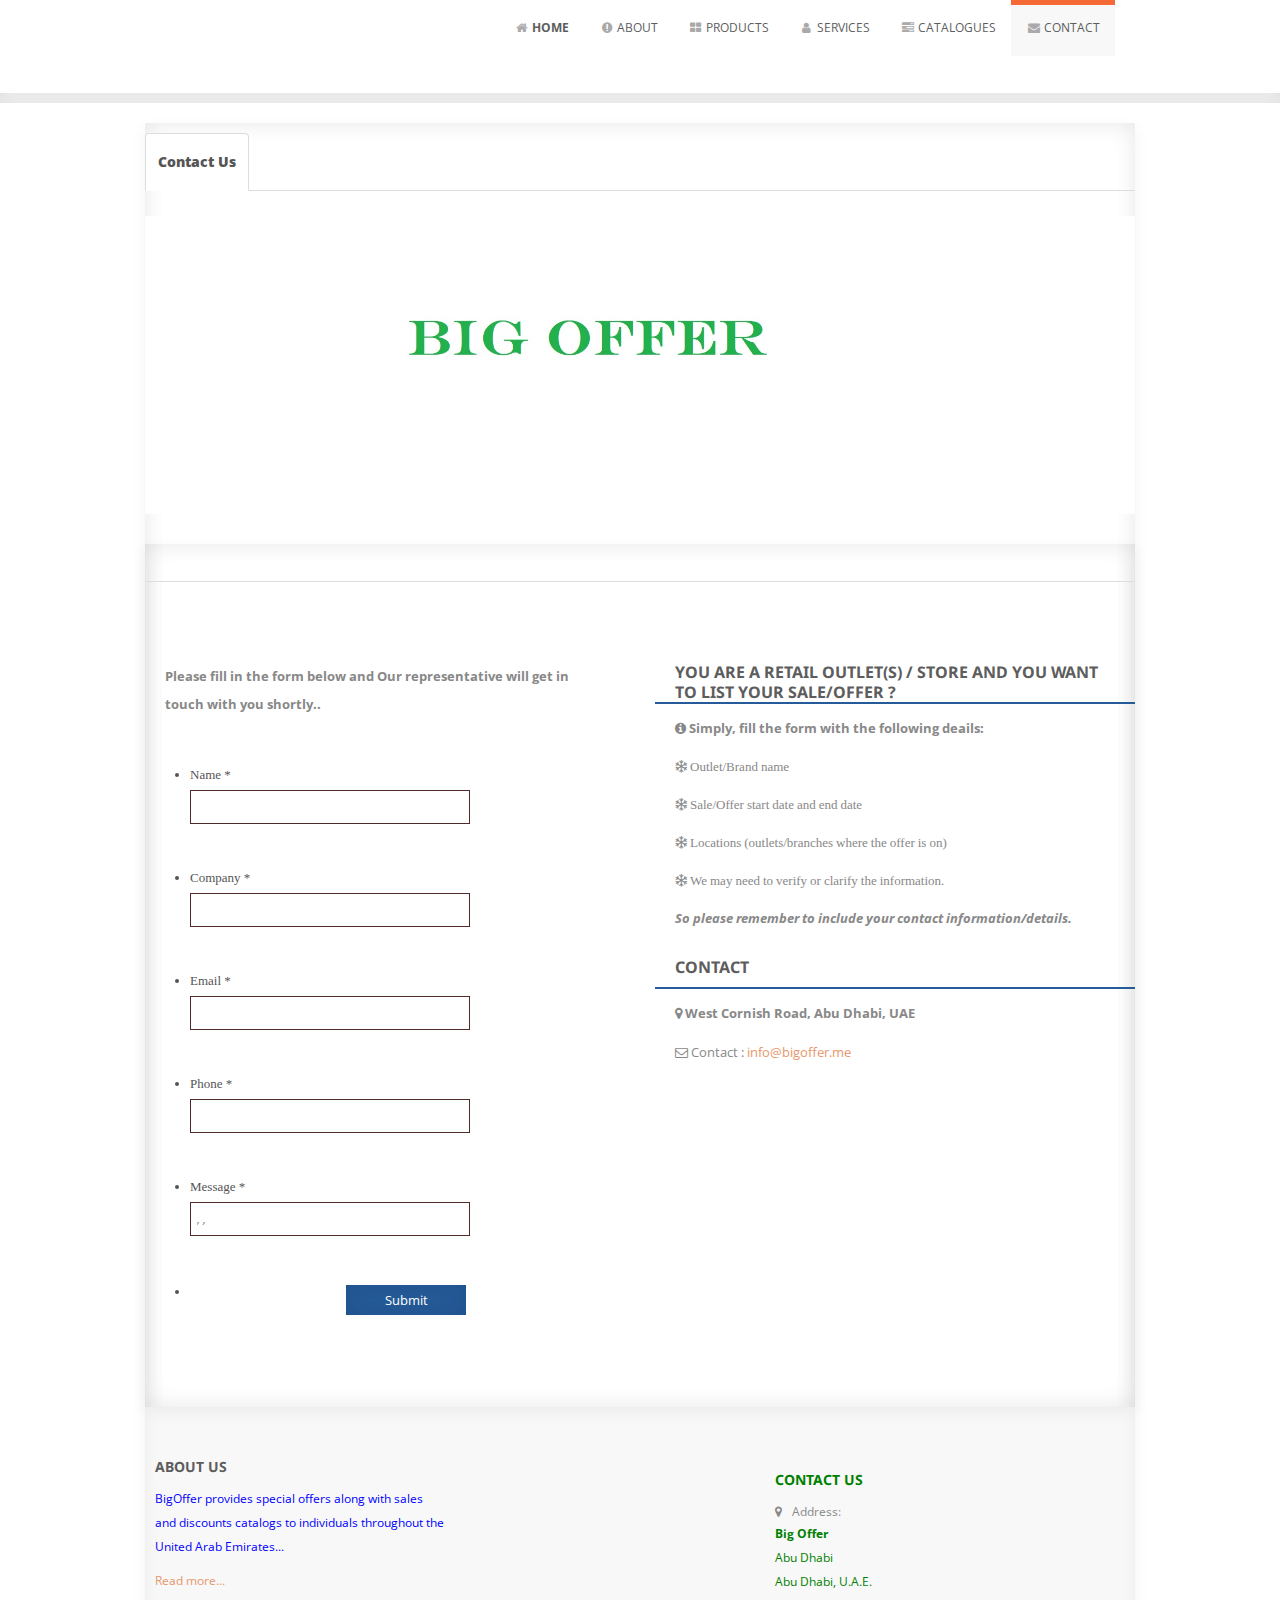
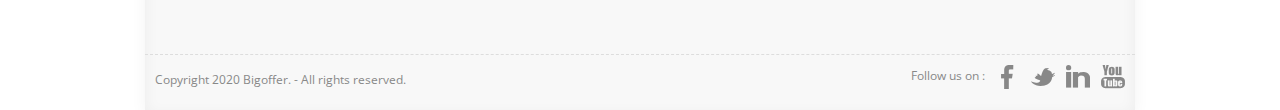
==== contact.html @ c59bb9ec "contact added" ====
<!DOCTYPE html>
<html lang="en">
    
<head>

<!-- Global site tag (gtag.js) - Google Analytics -->
<script async src="https://www.googletagmanager.com/gtag/js?id=UA-49159794-1"></script>
<script>
  window.dataLayer = window.dataLayer || [];
  function gtag(){dataLayer.push(arguments);}
  gtag('js', new Date());

  gtag('config', 'UA-49159794-1');
</script>

    
<meta charset="utf-8">
<meta name="description" content="big offer in the Middle East">
<meta name="keywords" content="big offer in Abu Dhabi, Dubai, UAE, Middle East">
<meta name="google-site-verification" content="big offer" />
<meta name="google-site-verification" content="Big offer" />
        <title>big offer
        </title>
        <meta name="viewport" content="width=device-width, initial-scale=1.0">
        <meta name="description" content="">
        <meta name="author" content="">
		<!-- bigoffer http://localhost:8080/ online.starcrestmena.com-->
		<base  />
        <!-- CSS -->
		        
        <link rel="stylesheet" href="http://fonts.googleapis.com/css?family=Open+Sans:400italic,400">
        <link rel="stylesheet" href="http://fonts.googleapis.com/css?family=Droid+Sans">
        <link rel="stylesheet" href="http://fonts.googleapis.com/css?family=Lobster">
        <link rel="stylesheet" href="./bigoffer/php/assets/bootstrap/css/bootstrap.css">
        <link rel="stylesheet" href="./bigoffer/php/assets/bootstrap/css/media1200.css">
        <link rel="stylesheet" href="./bigoffer/php/assets/bootstrap/css/media1300.css">		
        <link rel="stylesheet" href="./bigoffer/php/assets/css/font-awesome.css">
        <link rel="stylesheet" href="./bigoffer/php/assets/css/style.css">
 
        
		<!-- CSS -->
        <link rel="stylesheet" href="./bigoffer/php/themes/default/default.css" type="text/css" media="screen" />
        <link rel="stylesheet" href="./bigoffer/php/themes/light/light.css" type="text/css" media="screen" />
        <link rel="stylesheet" href="./bigoffer/php/themes/dark/dark.css" type="text/css" media="screen" />
        <link rel="stylesheet" href="./bigoffer/php/themes/bar/bar.css" type="text/css" media="screen" />
        <link rel="stylesheet" href="./bigoffer/php/themes/slider.css" type="text/css" media="screen" />
        <link rel="stylesheet" href="./bigoffer/php/themes/style.html" type="text/css" media="screen" />
        <!-- HTML5 shim, for IE6-8 support of HTML5 elements -->
        <!--[if lt IE 9]>
            <script src="http://html5shim.googlecode.com/svn/trunk/html5.js"></script>
        <![endif]-->
        <!-- Favicon and touch icons -->
        <link rel="shortcut icon" href="./bigoffer/php/assets/img/logo.PNG">
		<link rel="stylesheet" href="https://stackpath.bootstrapcdn.com/font-awesome/4.7.0/css/font-awesome.min.css" rel="stylesheet">
    </head>
	
    <body>


        
        <!-- Header -->
        <div class="container">
            <div class="header row">
                <div class="span12">
                    <div class="navbar">
                        <div class="navbar-inner">
                            <a class="btn btn-navbar" data-toggle="collapse" data-target=".nav-collapse">
                                <span class="icon-bar"></span>
                                <span class="icon-bar"></span>
                                <span class="icon-bar"></span>
                            </a>
                            <h1>
                                <a class="brand" href="index.html">Bigoffer</a>
                            </h1>
                            <div class="nav-collapse collapse">
							<!-- Button to trigger modal -->



							<!-- Modal -->
							<div id="myModal" class="modal hide fade" tabindex="-1" role="dialog" aria-labelledby="myModalLabel" aria-hidden="true">
							  <div class="modal-header">
								<button type="button" class="close" data-dismiss="modal" aria-hidden="true"><i class="btn">×</i></button>
								<h3 id="myModalLabel">
								
						                          
                                                        
							  </div>
							  <div class="">
								 <!-- -->

   
  
                                                                 <!-- -->
							  </div>
							 
							</div>							
								<ul class="nav pull-right menu">
                                    <li 
																				>
                                        <a href="index.html" target="_self" title="Home"><i class="icon-home"></i><b> Home</b></a>
										
                                    </li>
                                    <li
																														
										>
                                        <a href="http://bigoffer/About/" target="_self" title="About"><i class="icon-exclamation-sign"></i> About</a>
                                    </li>
                                    <li
																			
                                																																																																																																						>
                                        <a href="http://bigoffer/Products/"><i class="icon-th-large"></i> Products</a>
                                    </li>
                                    <li
																																																												
										>
                                        <a href="http://bigoffer/Services/"><i class="icon-user"></i> Services</a>
                                    </li>
                                    <li
																				
										>
                                        <a href="http://bigoffer/Catalogues/"><i class="icon-tasks"></i> Catalogues</a>
                                    </li>
                                    <li 
                                    class="current-page"										>
																														
										
                                        <a href="contact.html"><i class="icon-envelope-alt"></i> Contact</a>
                                    </li>
                                </ul>
								
								

                            </div>
                        </div>
                    </div>
                </div>
            </div>
        </div>
<div id="test"></div>

		
		<!-- Header End--> <color>
            <div class="page-title1">
                <div class="container">
                    <h4> </h4>
                </div>
            </div>
            
            <div class="services-half-width rollover container">
              <div class="row">
                        <div class="services-half-width-text span12">
            
            <ul class="nav nav-tabs nav-justified container">
            <li class="active">
            <a href="index.html"><h5><b>Contact Us</b></h5></a></li>
            <li >
            
            </ul>
            <!-- Dynamic content-->
                  <h4></h4>
                  <center><img src="./bigoffer/php/images/bo-slider/bo-slider2.jpg" data-thumb="" alt="" title=""/></center>
                    </div>
              </div>
            
            
            <div class="services-half-width rollover container">
            <div class="row">
                    <div class="services-half-width-text span12">
            
            <ul class="nav nav-tabs nav-justified container">
            <li class="active">
            </li>
            <li >
            <a href="#"><h5><b></b></h5></a></li>
            </ul>
            <!-- Dynamic content-->
              <h4></h4>
             </div>
            </div>
            <div class="contact-us">
            <div class="row">
              <div class="contact-form span7 ropes6">
                <p><b>Please fill in the form below and Our representative will get in touch with you shortly..</b></p>
                
            <div id="contact_form">
            <script src="./../max.jotfor.ms/static/prototype.forms.js" type="text/javascript"></script>
            <script src="./../max.jotfor.ms/static/jotform.forms45d1.js?3.2.3862" type="text/javascript"></script>
            <script type="text/javascript">
            JotForm.init(function(){
            $('input_3').hint('Name');
            $('input_4').hint('Company Name');
            $('input_5').hint('email@example.com');
            });
            </script>
            <link href="./../max.jotfor.ms/static/formCss45d1.css?3.2.3862" rel="stylesheet" type="text/css" />
            <link type="text/css" rel="stylesheet" href="./../max.jotfor.ms/css/styles/nova45d1.css?3.2.3862" />
            <link type="text/css" media="print" rel="stylesheet" href="./../max.jotfor.ms/css/printForm45d1.css?3.2.3862" />
            <style type="text/css">
            .form-label-left{
            width:150px !important;
            }
            .form-line{
            padding-top:12px;
            padding-bottom:12px;
            }
            .form-label-right{
            width:150px !important;
            }
            .form-all{
            width:690px;
            color:#555 !important;
            font-family:'Lucida Grande';
            font-size:14px;
            }
            .form-radio-item label, .form-checkbox-item label, .form-grading-label, .form-header{
            color: #555;
            }
            
            </style>
            
            <link type="text/css" rel="stylesheet" href="./../www.jotform.me/css/styles/buttons/form-submit-button-light_rounded45d1.css?3.2.3862"/>
            <div id=Price></div>
            
            
            
            
            <form id="submit-form" action="">
            <input type="hidden" name="formID" value="10092020" />
            <div class="form-all">
            <ul class="form-section">
            <li class="form-line" data-type="control_textbox" id="id_3">
            <label class="form-label form-label-left form-label-auto" id="label_3" for="input_3">
              Name
              <span class="form-required">
                *
              </span>
            </label>
            <div id="cid_3" class="form-input">
              <input type="text" class=" form-textbox validate[required]" data-type="input-textbox" id="input_3" name="q3_name" size="20" value="" />
            </div>
            </li>
            <li class="form-line" data-type="control_textbox" id="id_4">
            <label class="form-label form-label-left form-label-auto" id="label_4" for="input_4">
              Company
              <span class="form-required">
                *
              </span>
            </label>
            <div id="cid_4" class="form-input">
              <input type="text" class=" form-textbox validate[required]" data-type="input-textbox" id="input_4" name="q4_company4" size="20" value="" />
            </div>
            </li>
            <li class="form-line" data-type="control_textbox" id="id_5">
            <label class="form-label form-label-left form-label-auto" id="label_5" for="input_5">
              Email
              <span class="form-required">
                *
              </span>
            </label>
            <div id="cid_5" class="form-input">
              <input type="text" class=" form-textbox validate[required]" data-type="input-textbox" id="input_5" name="q5_email" size="20" value="" />
            </div>
            </li>
            <li class="form-line" data-type="control_textbox" id="id_8">
            <label class="form-label form-label-left form-label-auto" id="label_8" for="input_8">
              Phone
              <span class="form-required">
                *
              </span>
            </label>
            <div id="cid_8" class="form-input">
              <input type="text" class=" form-textbox validate[required]" data-type="input-textbox" id="input_8" name="q8_phone" size="20" value="" />
            </div>
            </li>
            <li class="form-line" data-type="control_textbox" id="id_6">
            <label class="form-label form-label-left form-label-auto" id="label_6" for="input_6">
              Message
              <span class="form-required">
                *
              </span>
            </label>
            <div id="cid_6" class="form-input">
              <input type="text" class=" form-textbox validate[required]" data-type="input-textbox" id="input_6" name="q6_priceInquiry" size="20" value=", , " />
            </div>
            </li>
            <li class="form-line" data-type="control_button" id="id_2">
            <div id="cid_2" class="form-input-wide">
              <div style="margin-left:156px" class="form-buttons-wrapper">
                <button id="input_2" type="submit" class="form-submit-button form-submit-button-light_rounded">
                  Submit
                </button>
              </div>
            </div>
            </li>
            <li style="display:none">
            Should be Empty:
            <input type="text" name="" value="" />
            </li>
            </ul>
            </div>
            
            <script>
              $("#submit-form").submit((e)=>{
              e.preventDefault()
              $.ajax({
              url:"====",
              data:$("#submit-form").serialize(),
              method:"post",
              success:function (response){
              alert("Form submitted successfully")
              window.location.reload()
              //window.location.href="https://google.com"
              },
              error:function (err){
              alert("Something Error")
              
              }
              })
              })
              </script>
            
            </form></div>
            
              </div>
              <div class="contact-address span5 ropes6">
                <h4 class="border">You are a retail Outlet(s) / Store and you want to list your sale/offer ?</h4>
                <h5><p><i class="fa fa-info-circle"></i> Simply, fill the form with the following deails:</p></h5>
                <h5> <p><i class="fa fa-snowflake-o" aria-hidden="true"> Outlet/Brand name</i></p></h5>
                <h5> <p><i class="fa fa-snowflake-o" aria-hidden="true"> Sale/Offer start date and end date</i></p></h5>
                <h5> <p><i class="fa fa-snowflake-o" aria-hidden="true"> Locations (outlets/branches where the offer is on)</i></p></h5>
                <h5> <p><i class="fa fa-snowflake-o" aria-hidden="true"> We may need to verify or clarify the information.</i></p></h5>
                <h5> <p><i> So please remember to include your contact information/details.</i></p></h5>
                  <h4 class="border">Contact</b></i></p></h4>
                  <h5><p><i class="icon-map-marker"></i> West Cornish Road, Abu Dhabi, UAE</p></h5>
                  <p><i class="icon-envelope"></i> Contact : <a href="MAILTO:info@bigoffer.me" target="_blank">info@bigoffer.me</a>  </p>
                
            
                  
                
                
              </div>
            </div>				
            </div>
            
            </div>
                      
            
            
            
            
            </color>
            
               <!-- Footer -->

        <footer>

            <div class="container">

                <div class="row">

                    <div class="widget span3 footer-up1">
					<div style="padding-left:10px;">
                        <h4>About Us</h4>

                        <p><p style="color:blue">

                            BigOffer provides special offers along with sales and discounts catalogs to individuals throughout the United Arab Emirates...</p>
                        </p>
                        <p><a href="http://bigoffer/About/">Read more...</a></p>
					</div>
                    </div>

                    <div class="widget span2 footer-up2">

						

                    </div>

                    <div class="widget span3 footer-up3">



                    </div>

                    <div class="widget span4 footer-up4">

                        <h4><p style="color:green">Contact Us</p></h4>

                        <i class="icon-map-marker"></i> Address:

						<p style="color:green"> <b>Big Offer</b><br>

						Abu Dhabi

						<br>Abu Dhabi, U.A.E.

                        <br></p> 

                        <br>

                    </div>

                </div>

                <div class="footer-border"></div>

                <div class="row">

                    <div class="copyright span4 footer1">

                        <p>Copyright 2020 Bigoffer. - All rights reserved. </p>

                    </div>

                    <div class="social span8 footer2">

						Follow us on : 

                        <a class="facebook" href="https://www.facebook.com/"></a>

                        <a class="twitter" href="https://twitter.com/"></a>

                        <a class="linkedin" href="http://www.linkedin.com/"></a>

                        <a class="youtube" href="http://www.youtube.com/"></a>

                    </div>

                </div>

            </div>

        </footer>
            
            
            
            
            
                    <!-- Javascript -->

        <script src="./bigoffer/php/assets/js/jquery-1.8.2.min.js"></script>

        <script src="./bigoffer/php/assets/bootstrap/js/bootstrap.min.js"></script>

        <script src="./bigoffer/php/assets/js/scripts.js"></script>

	<script type="text/javascript" src="./bigoffer/php/themes/scripts/jquery-1.9.0.min.js"></script>

    <script type="text/javascript" src="./bigoffer/php/themes/jquery.nivo.slider.js"></script>

    <script type="text/javascript">

    $(window).load(function() {

        $('#slider').nivoSlider();

    });

    </script>
	<script>
		$('#slider').nivoSlider({

    effect: 'random',               // Specify sets like: 'fold,fade,sliceDown'

    slices: 15,                     // For slice animations

    boxCols: 8,                     // For box animations

    boxRows: 4,                     // For box animations

    animSpeed: 500,                 // Slide transition speed

    pauseTime: 6000,                // How long each slide will show

    startSlide: 0,                  // Set starting Slide (0 index)

    directionNav: true,             // Next & Prev navigation

    controlNav: true,               // 1,2,3... navigation

    controlNavThumbs: false,        // Use thumbnails for Control Nav

    pauseOnHover: true,             // Stop animation while hovering

    manualAdvance: false,           // Force manual transitions

    prevText: 'Prev',               // Prev directionNav text

    nextText: 'Next',               // Next directionNav text

    randomStart: false,             // Start on a random slide

    beforeChange: function(){},     // Triggers before a slide transition

    afterChange: function(){},      // Triggers after a slide transition

    slideshowEnd: function(){},     // Triggers after all slides have been shown

    lastSlide: function(){},        // Triggers when last slide is shown

    afterLoad: function(){}         // Triggers when slider has loaded

	});	
	</script>

    <!--[if lt IE 8]>


  
    </body>

</html>
---- bigoffer/php/assets/bootstrap/css/media1200.css ----
@media (min-width: 1200px) and (max-width: 1300px) {
  .row {
    margin-left: -30px;
    *zoom: 1;
  }
  .row:before,
  .row:after {
    display: table;
    content: "";
    line-height: 0;
  }
  .row:after {
    clear: both;
  }
  [class*="span"] {
    float: left;
    min-height: 1px;
    margin-left: 30px;
  }
 /* 1170 to 990 def 180*/ 
  .container,
  .navbar-static-top .container,
  .navbar-fixed-top .container,
  .navbar-fixed-bottom .container { 
    width: 990px;
  }
  .span12 {
    width: 990px;
  }
  .span11 {
    width: 1070px;
  }
  .span10 {
    width: 970px;
  }
  .span9 {
    width: 870px;
  }
  /*  770 to 700*/  
  .span8 {
    width: 620px;
  }
  .span7 {
    width: 670px;
  }
  
.ropes6 {
    width: 480px !important;
}  
.menu {
    font-size: 12px !important;
}  
.popup {
	padding-right:20px; padding-left:20px; margin-right:215px !important; margin-top:10px;
}
  .span6 {
    width: 570px;
  }
  .span5 {
    width: 470px;
  }
  /*  370 to 220*/  
  .span4 {
    width: 300px;
  }
.footer1 {
    width: 500px ;
	padding-left:10px;
}
.footer2 {
    width: 440px ;
	padding-right:5px;	
} 

.footer-up1 {
    width: 300px !important;
	padding-right: 100px;
	padding-top:10px;

}
.footer-up2 {
    width: 100px !important;

}
.footer-up3 {
    width: 100px !important;
}
.footer-up4 {
    width: 350px !important;
	padding-left: 200px;
} 
.span4-1 {
    width: 320px;
  } 
 /*  270 to 190*/ 
  .span3 {
    width: 225px;
  }
 /*  replaced with span2 for Product page*/
  #rol {
	width: 160px;
	padding-left:5px;
	padding-right:5px;
}

  .span2 {
    width: 120px;
  }
  .span1 {
    width: 0px;
  }
  .offset12 {
    margin-left: 1230px;
  }
  .offset11 {
    margin-left: 1130px;
  }
  .offset10 {
    margin-left: 1030px;
  }
  .offset9 {
    margin-left: 930px;
  }
  .offset8 {
    margin-left: 830px;
  }
  .offset7 {
    margin-left: 730px;
  }
  .offset6 {
    margin-left: 630px;
  }
  .offset5 {
    margin-left: 530px;
  }
  .offset4 {
    margin-left: 430px;
  }
  .offset3 {
    margin-left: 330px;
  }
  .offset2 {
    margin-left: 230px;
  }
  .offset1 {
    margin-left: 130px;
  }
  .row-fluid {
    width: 100%;
    *zoom: 1;
  }
  .row-fluid:before,
  .row-fluid:after {
    display: table;
    content: "";
    line-height: 0;
  }
  .row-fluid:after {
    clear: both;
  }
  .row-fluid [class*="span"] {
    display: block;
    width: 100%;
    min-height: 30px;
    -webkit-box-sizing: border-box;
    -moz-box-sizing: border-box;
    box-sizing: border-box;
    float: left;
    margin-left: 2.564102564102564%;
    *margin-left: 2.5109110747408616%;
  }
  .row-fluid [class*="span"]:first-child {
    margin-left: 0;
  }
  .row-fluid .controls-row [class*="span"] + [class*="span"] {
    margin-left: 2.564102564102564%;
  }
  .row-fluid .span12 {
    width: 100%;
    *width: 99.94680851063829%;
  }
  .row-fluid .span11 {
    width: 91.45299145299145%;
    *width: 91.39979996362975%;
  }
  .row-fluid .span10 {
    width: 82.90598290598291%;
    *width: 82.8527914166212%;
  }
  .row-fluid .span9 {
    width: 74.35897435897436%;
    *width: 74.30578286961266%;
  }
  .row-fluid .span8 {
    width: 65.81196581196582%;
    *width: 65.75877432260411%;
  }
  .row-fluid .span7 {
    width: 57.26495726495726%;
    *width: 57.21176577559556%;
  }
  .row-fluid .span6 {
    width: 48.717948717948715%;
    *width: 48.664757228587014%;
  }
  .row-fluid .span5 {
    width: 40.17094017094017%;
    *width: 40.11774868157847%;
  }
  .row-fluid .span4 {
    width: 31.623931623931625%;
    *width: 31.570740134569924%;
  }
  .row-fluid .span3 {
    width: 23.076923076923077%;
    *width: 23.023731587561375%;
  }
  .row-fluid .span2 {
    width: 14.52991452991453%;
    *width: 14.476723040552828%;
  }
  .row-fluid .span1 {
    width: 5.982905982905983%;
    *width: 5.929714493544281%;
  }
  .row-fluid .offset12 {
    margin-left: 105.12820512820512%;
    *margin-left: 105.02182214948171%;
  }
  .row-fluid .offset12:first-child {
    margin-left: 102.56410256410257%;
    *margin-left: 102.45771958537915%;
  }
  .row-fluid .offset11 {
    margin-left: 96.58119658119658%;
    *margin-left: 96.47481360247316%;
  }
  .row-fluid .offset11:first-child {
    margin-left: 94.01709401709402%;
    *margin-left: 93.91071103837061%;
  }
  .row-fluid .offset10 {
    margin-left: 88.03418803418803%;
    *margin-left: 87.92780505546462%;
  }
  .row-fluid .offset10:first-child {
    margin-left: 85.47008547008548%;
    *margin-left: 85.36370249136206%;
  }
  .row-fluid .offset9 {
    margin-left: 79.48717948717949%;
    *margin-left: 79.38079650845607%;
  }
  .row-fluid .offset9:first-child {
    margin-left: 76.92307692307693%;
    *margin-left: 76.81669394435352%;
  }
  .row-fluid .offset8 {
    margin-left: 70.94017094017094%;
    *margin-left: 70.83378796144753%;
  }
  .row-fluid .offset8:first-child {
    margin-left: 68.37606837606839%;
    *margin-left: 68.26968539734497%;
  }
  .row-fluid .offset7 {
    margin-left: 62.393162393162385%;
    *margin-left: 62.28677941443899%;
  }
  .row-fluid .offset7:first-child {
    margin-left: 59.82905982905982%;
    *margin-left: 59.72267685033642%;
  }
  .row-fluid .offset6 {
    margin-left: 53.84615384615384%;
    *margin-left: 53.739770867430444%;
  }
  .row-fluid .offset6:first-child {
    margin-left: 51.28205128205128%;
    *margin-left: 51.175668303327875%;
  }
  .row-fluid .offset5 {
    margin-left: 45.299145299145295%;
    *margin-left: 45.1927623204219%;
  }
  .row-fluid .offset5:first-child {
    margin-left: 42.73504273504273%;
    *margin-left: 42.62865975631933%;
  }
  .row-fluid .offset4 {
    margin-left: 36.75213675213675%;
    *margin-left: 36.645753773413354%;
  }
  .row-fluid .offset4:first-child {
    margin-left: 34.18803418803419%;
    *margin-left: 34.081651209310785%;
  }
  .row-fluid .offset3 {
    margin-left: 28.205128205128204%;
    *margin-left: 28.0987452264048%;
  }
  .row-fluid .offset3:first-child {
    margin-left: 25.641025641025642%;
    *margin-left: 25.53464266230224%;
  }
  .row-fluid .offset2 {
    margin-left: 19.65811965811966%;
    *margin-left: 19.551736679396257%;
  }
  .row-fluid .offset2:first-child {
    margin-left: 17.094017094017094%;
    *margin-left: 16.98763411529369%;
  }
  .row-fluid .offset1 {
    margin-left: 11.11111111111111%;
    *margin-left: 11.004728132387708%;
  }
  .row-fluid .offset1:first-child {
    margin-left: 8.547008547008547%;
    *margin-left: 8.440625568285142%;
  }
  input,
  textarea,
  .uneditable-input {
    margin-left: 0;
  }
  .controls-row [class*="span"] + [class*="span"] {
    margin-left: 30px;
  }
  input.span12, textarea.span12, .uneditable-input.span12 {
    width: 1156px;
  }
  input.span11, textarea.span11, .uneditable-input.span11 {
    width: 1056px;
  }
  input.span10, textarea.span10, .uneditable-input.span10 {
    width: 956px;
  }
  input.span9, textarea.span9, .uneditable-input.span9 {
    width: 856px;
  }
  input.span8, textarea.span8, .uneditable-input.span8 {
    width: 756px;
  }
  input.span7, textarea.span7, .uneditable-input.span7 {
    width: 656px;
  }
  input.span6, textarea.span6, .uneditable-input.span6 {
    width: 556px;
  }
  input.span5, textarea.span5, .uneditable-input.span5 {
    width: 456px;
  }
  input.span4, textarea.span4, .uneditable-input.span4 {
    width: 356px;
  }
  input.span3, textarea.span3, .uneditable-input.span3 {
    width: 256px;
  }
  input.span2, textarea.span2, .uneditable-input.span2 {
    width: 156px;
  }
  input.span1, textarea.span1, .uneditable-input.span1 {
    width: 56px;
  }
  .thumbnails {
    margin-left: -30px;
  }
  .thumbnails > li {
    margin-left: 30px;
  }
  .row-fluid .thumbnails {
    margin-left: 0;
  }
}
---- bigoffer/php/assets/bootstrap/css/media1300.css ----
@media (min-width: 1300px){
  .row {
    margin-left: -30px;
    *zoom: 1;
  }
  .row:before,
  .row:after {
    display: table;
    content: "";
    line-height: 0;
  }
  .row:after {
    clear: both;
  }
  [class*="span"] {
    float: left;
    min-height: 1px;
    margin-left: 30px;
  }
  .container,
  .navbar-static-top .container,
  .navbar-fixed-top .container,
  .navbar-fixed-bottom .container {
    width: 1170px;
  }
  .span12 {
    width: 1170px;
  }
  .span11 {
    width: 1070px;
  }
  .span10 {
    width: 970px;
  }
  .span9 {
    width: 870px;
  }
  .span8 {
    width: 770px;
  }
  .span7 {
    width: 670px;
  }
  .span6 {
    width: 570px;
  }
  .span5 {
    width: 470px;
  }
  .span4 {
    width: 370px;
  }
  .span3 {
    width: 270px;
  }
  .span2 {
    width: 170px;
  }
  .span1 {
    width: 70px;
  }
  .offset12 {
    margin-left: 1230px;
  }
  .offset11 {
    margin-left: 1130px;
  }
  .offset10 {
    margin-left: 1030px;
  }
  .offset9 {
    margin-left: 930px;
  }
  .offset8 {
    margin-left: 830px;
  }
  .offset7 {
    margin-left: 730px;
  }
  .offset6 {
    margin-left: 630px;
  }
  .offset5 {
    margin-left: 530px;
  }
  .offset4 {
    margin-left: 430px;
  }
  .offset3 {
    margin-left: 330px;
  }
  .offset2 {
    margin-left: 230px;
  }
  .offset1 {
    margin-left: 130px;
  }
  .row-fluid {
    width: 100%;
    *zoom: 1;
  }
  .row-fluid:before,
  .row-fluid:after {
    display: table;
    content: "";
    line-height: 0;
  }
  .row-fluid:after {
    clear: both;
  }
  .row-fluid [class*="span"] {
    display: block;
    width: 100%;
    min-height: 30px;
    -webkit-box-sizing: border-box;
    -moz-box-sizing: border-box;
    box-sizing: border-box;
    float: left;
    margin-left: 2.564102564102564%;
    *margin-left: 2.5109110747408616%;
  }
  .row-fluid [class*="span"]:first-child {
    margin-left: 0;
  }
  .row-fluid .controls-row [class*="span"] + [class*="span"] {
    margin-left: 2.564102564102564%;
  }
  .row-fluid .span12 {
    width: 100%;
    *width: 99.94680851063829%;
  }
  .row-fluid .span11 {
    width: 91.45299145299145%;
    *width: 91.39979996362975%;
  }
  .row-fluid .span10 {
    width: 82.90598290598291%;
    *width: 82.8527914166212%;
  }
  .row-fluid .span9 {
    width: 74.35897435897436%;
    *width: 74.30578286961266%;
  }
  .row-fluid .span8 {
    width: 65.81196581196582%;
    *width: 65.75877432260411%;
  }
  .row-fluid .span7 {
    width: 57.26495726495726%;
    *width: 57.21176577559556%;
  }
  .row-fluid .span6 {
    width: 48.717948717948715%;
    *width: 48.664757228587014%;
  }
  .row-fluid .span5 {
    width: 40.17094017094017%;
    *width: 40.11774868157847%;
  }
  .row-fluid .span4 {
    width: 31.623931623931625%;
    *width: 31.570740134569924%;
  }
  .row-fluid .span3 {
    width: 23.076923076923077%;
    *width: 23.023731587561375%;
  }
  .row-fluid .span2 {
    width: 14.52991452991453%;
    *width: 14.476723040552828%;
  }
  .row-fluid .span1 {
    width: 5.982905982905983%;
    *width: 5.929714493544281%;
  }
  .row-fluid .offset12 {
    margin-left: 105.12820512820512%;
    *margin-left: 105.02182214948171%;
  }
  .row-fluid .offset12:first-child {
    margin-left: 102.56410256410257%;
    *margin-left: 102.45771958537915%;
  }
  .row-fluid .offset11 {
    margin-left: 96.58119658119658%;
    *margin-left: 96.47481360247316%;
  }
  .row-fluid .offset11:first-child {
    margin-left: 94.01709401709402%;
    *margin-left: 93.91071103837061%;
  }
  .row-fluid .offset10 {
    margin-left: 88.03418803418803%;
    *margin-left: 87.92780505546462%;
  }
  .row-fluid .offset10:first-child {
    margin-left: 85.47008547008548%;
    *margin-left: 85.36370249136206%;
  }
  .row-fluid .offset9 {
    margin-left: 79.48717948717949%;
    *margin-left: 79.38079650845607%;
  }
  .row-fluid .offset9:first-child {
    margin-left: 76.92307692307693%;
    *margin-left: 76.81669394435352%;
  }
  .row-fluid .offset8 {
    margin-left: 70.94017094017094%;
    *margin-left: 70.83378796144753%;
  }
  .row-fluid .offset8:first-child {
    margin-left: 68.37606837606839%;
    *margin-left: 68.26968539734497%;
  }
  .row-fluid .offset7 {
    margin-left: 62.393162393162385%;
    *margin-left: 62.28677941443899%;
  }
  .row-fluid .offset7:first-child {
    margin-left: 59.82905982905982%;
    *margin-left: 59.72267685033642%;
  }
  .row-fluid .offset6 {
    margin-left: 53.84615384615384%;
    *margin-left: 53.739770867430444%;
  }
  .row-fluid .offset6:first-child {
    margin-left: 51.28205128205128%;
    *margin-left: 51.175668303327875%;
  }
  .row-fluid .offset5 {
    margin-left: 45.299145299145295%;
    *margin-left: 45.1927623204219%;
  }
  .row-fluid .offset5:first-child {
    margin-left: 42.73504273504273%;
    *margin-left: 42.62865975631933%;
  }
  .row-fluid .offset4 {
    margin-left: 36.75213675213675%;
    *margin-left: 36.645753773413354%;
  }
  .row-fluid .offset4:first-child {
    margin-left: 34.18803418803419%;
    *margin-left: 34.081651209310785%;
  }
  .row-fluid .offset3 {
    margin-left: 28.205128205128204%;
    *margin-left: 28.0987452264048%;
  }
  .row-fluid .offset3:first-child {
    margin-left: 25.641025641025642%;
    *margin-left: 25.53464266230224%;
  }
  .row-fluid .offset2 {
    margin-left: 19.65811965811966%;
    *margin-left: 19.551736679396257%;
  }
  .row-fluid .offset2:first-child {
    margin-left: 17.094017094017094%;
    *margin-left: 16.98763411529369%;
  }
  .row-fluid .offset1 {
    margin-left: 11.11111111111111%;
    *margin-left: 11.004728132387708%;
  }
  .row-fluid .offset1:first-child {
    margin-left: 8.547008547008547%;
    *margin-left: 8.440625568285142%;
  }
  input,
  textarea,
  .uneditable-input {
    margin-left: 0;
  }
  .controls-row [class*="span"] + [class*="span"] {
    margin-left: 30px;
  }
  input.span12, textarea.span12, .uneditable-input.span12 {
    width: 1156px;
  }
  input.span11, textarea.span11, .uneditable-input.span11 {
    width: 1056px;
  }
  input.span10, textarea.span10, .uneditable-input.span10 {
    width: 956px;
  }
  input.span9, textarea.span9, .uneditable-input.span9 {
    width: 856px;
  }
  input.span8, textarea.span8, .uneditable-input.span8 {
    width: 756px;
  }
  input.span7, textarea.span7, .uneditable-input.span7 {
    width: 656px;
  }
  input.span6, textarea.span6, .uneditable-input.span6 {
    width: 556px;
  }
  input.span5, textarea.span5, .uneditable-input.span5 {
    width: 456px;
  }
  input.span4, textarea.span4, .uneditable-input.span4 {
    width: 356px;
  }
  input.span3, textarea.span3, .uneditable-input.span3 {
    width: 256px;
  }
  input.span2, textarea.span2, .uneditable-input.span2 {
    width: 156px;
  }
  input.span1, textarea.span1, .uneditable-input.span1 {
    width: 56px;
  }
  .thumbnails {
    margin-left: -30px;
  }
  .thumbnails > li {
    margin-left: 30px;
  }
  .row-fluid .thumbnails {
    margin-left: 0;
  }
}
---- bigoffer/php/assets/css/style.css ----
/*
 *
 * Template Name: Bigoffer
 * Template URI: httpw://bigoffer.com
 * Description: bigoffer
 * Author: BigB
 * Author URI: https://bigoffer.com
 *
 */
#rol {
    padding-top: 5px;
    background: #f8f8f8;
    background: ;
    box-shadow:
        0 5px 15px 0 rgba(0,0,0,.05),
        0 1px 25px 0 rgba(0,0,0,.05) inset,
        0 -1px 25px 0 rgba(0,0,0,.05) inset;
    -o-transition: all .5s;
    -moz-transition: all .5s;
    -webkit-transition: all .5s;
    -ms-transition: all .5s;
}
.roll{
	    padding-top: 5px;
    border-top: 5px solid #f56934;
}


.rollover1 h4 {
    margin-top: 5px;
    font-family: 'Droid Sans', Helvetica, Arial, sans-serif;
    font-size: 14px;
    color: #5d5d5d;
    text-transform: uppercase;
    text-shadow: 0 1px 0 rgba(255,255,255,.7);
}


.rollover1 a {
    padding: 5px 0px;
    background: ;
    color: #000;
    font-style: ;
    text-decoration: none;

}

.rollover1 a:hover {
	color: ;
}
.rollover1:hover {
    background: #9d426b;
    box-shadow:
        0 5px 15px 0 rgba(0,0,0,.05),
        0 1px 25px 0 rgba(0,0,0,.05) inset,
        0 -1px 25px 0 rgba(0,0,0,.05) inset;
    -o-transition: all .5s;
    -moz-transition: all .5s;
    -webkit-transition: all .5s;
    -ms-transition: all .5s;
	    padding-top: 5px;
    border-top: 5px solid #f56934;	
}

.slings{
   background: url(../../../../online.starcrestmena.com/php/images/sling1.jpg);	
} 
.rollover1 a:active {

}
 
 .rollover1 {
    margin-top: 0px;
}
 
 


.rollover {

}
.rollover {
    box-shadow:
        0 5px 15px 0 rgba(0,0,0,.05),
        0 1px 25px 0 rgba(0,0,0,.05) inset,
        0 -1px 25px 0 rgba(0,0,0,.05) inset;
    -o-transition: all .5s;
    -moz-transition: all .5s;
    -webkit-transition: all .5s;
    -ms-transition: all .5s;
} 

.border {
	border-bottom: 2px solid #255b99;
}

body {
    background: #fff;
    text-align: center;
    font-family: 'Open Sans', Helvetica, Arial, sans-serif;
    color: #888;
    font-size: 12px;
}

.violet { color: #e6976c; }

a {
    color: #e6976c;
    text-decoration: none;
    -o-transition: all .3s;
    -moz-transition: all .3s;
    -webkit-transition: all .3s;
    -ms-transition: all .3s;
}

a:hover { color: #888; text-decoration: none; }

strong { font-weight: bold; }


/* ----- Header ----- */

.header .navbar {
    margin-bottom: 0;
}

.header .navbar-inner {
    background: #fff;
    border: 0;
    -moz-border-radius: 0;
    -webkit-border-radius: 0;
    border-radius: 0;
    -moz-box-shadow: none;
    -webkit-box-shadow: none;
    box-shadow: none;
}

.header h1 {
    float: left;
    margin: 0;
    text-align: left;
}

.header a.brand {
    display: inline-block;
    text-indent: -9999px;
    width: 280px;
    height: 63px;
    padding: 15px 0;
    background: url(../img/logo.png) 20px center no-repeat;
}

.header ul.nav {
    font-size: 14px;
    text-transform: uppercase;
}

.header ul.nav li a {
    padding: px 20px 10px 20px;
    color: #5d5d5d;
    text-shadow: none;
}

.header ul.nav li.current-page a {
    padding-top: 5px;
    border-top: 5px solid #f56934;
    background: #f8f8f8;
}

.header ul.nav li a:hover {
    background: #f56934; //#9d426b
    color: #fff;
}

.header ul.nav li a i {
    line-height: 35px;
    color: #aaa;
}

.header ul.nav li a:hover i { color: #fff; }


/* ----- Slider ----- */

.slider {
    margin: 0 auto;
    background: #f8f8f8 url(../img/pattern.html) left top repeat;
    -moz-box-shadow:
        0 5px 15px 0 rgba(0,0,0,.05) inset,
        0 -5px 15px 0 rgba(0,0,0,.05) inset;
    -webkit-box-shadow:
        0 5px 15px 0 rgba(0,0,0,.05) inset,
        0 -5px 15px 0 rgba(0,0,0,.05) inset;
    box-shadow:
        0 5px 15px 0 rgba(0,0,0,.05) inset,
        0 -5px 15px 0 rgba(0,0,0,.05) inset;
}

.flexslider {
    margin-top: 45px;
    margin-bottom: 55px;
    border: 6px solid #fff;
    -moz-border-radius: 0;
    -webkit-border-radius: 0;
    border-radius: 0;
    -moz-box-shadow:
        0 5px 15px 0 rgba(0,0,0,.05),
        0 -5px 15px 0 rgba(0,0,0,.05);
    -webkit-box-shadow:
        0 5px 15px 0 rgba(0,0,0,.05),
        0 -5px 15px 0 rgba(0,0,0,.05);
    box-shadow:
        0 5px 15px 0 rgba(0,0,0,.05),
        0 -5px 15px 0 rgba(0,0,0,.05);
}

.flex-caption {
    position: absolute;
    bottom: 20px;
    max-width: 920px;
    padding: 10px 20px;
    margin: 0;
    background: #1d1d1d; /* browsers that don't support rgba */
    background: rgba(0, 0, 0, .7);
    font-size: 14px;
    line-height: 24px;
    color: #eaeaea;
    text-align: left;
    font-style: italic;
}


/* ----- Presentation ----- */

.presentation {
    margin-top: 30px;
}

.presentation h2 {
    font-family: 'Lobster', cursive;
    font-size: 30px;
    color: #5d5d5d;
}

.presentation p {
    font-size: 18px;
    font-style: italic;
}


/* ----- What we do ----- */

.what-we-do {
    margin-top: 20px;
}

.what-we-do .service {
    padding-bottom: 23px;
    background: #f8f8f8;
    border-bottom: 2px solid #9d426b;
}

.what-we-do .service:hover {
    box-shadow:
        0 5px 15px 0 rgba(0,0,0,.05),
        0 1px 25px 0 rgba(0,0,0,.05) inset,
        0 -1px 25px 0 rgba(0,0,0,.05) inset;
    -o-transition: all .5s;
    -moz-transition: all .5s;
    -webkit-transition: all .5s;
    -ms-transition: all .5s;
}

.what-we-do .service .icon-awesome {
    margin-top: 15px;
    font-size: 50px;
    line-height: 50px;
    color: #5d5d5d;
}

.what-we-do .service h4 {
    margin-top: 5px;
    font-family: 'Droid Sans', Helvetica, Arial, sans-serif;
    font-size: 14px;
    color: #5d5d5d;
    text-transform: uppercase;
    text-shadow: 0 1px 0 rgba(255,255,255,.7);
}

.what-we-do .service p {
    padding-bottom: 10px;
    line-height: 24px;
}

.what-we-do .service a {
    padding: 5px 22px;
    background: #9d426b;
    color: #fff;
    font-style: italic;
    text-decoration: none;
    -moz-box-shadow:
        0 1px 25px 0 rgba(0,0,0,.05) inset,
        0 -1px 25px 0 rgba(0,0,0,.05) inset;
    -webkit-box-shadow:
        0 1px 25px 0 rgba(0,0,0,.05) inset,
        0 -1px 25px 0 rgba(0,0,0,.05) inset;
    box-shadow:
        0 1px 25px 0 rgba(0,0,0,.05) inset,
        0 -1px 25px 0 rgba(0,0,0,.05) inset;
}

.what-we-do .service a:hover {
    -moz-box-shadow: none;
    -webkit-box-shadow: none;
    box-shadow: none;
}

.what-we-do .service a:active {
    -moz-box-shadow:
        0 5px 10px 0 rgba(0,0,0,.15) inset,
        0 -1px 25px 0 rgba(0,0,0,.05) inset;
    -webkit-box-shadow:
        0 5px 10px 0 rgba(0,0,0,.15) inset,
        0 -1px 25px 0 rgba(0,0,0,.05) inset;
    box-shadow:
        0 5px 10px 0 rgba(0,0,0,.15) inset,
        0 -1px 25px 0 rgba(0,0,0,.05) inset;
}


/* ----- Portfolio ----- */

.portfolio {
    margin-top: 0px;
}

.portfolio-title {
    background: url(../img/line.html) left center repeat-x;
}

.portfolio-title h3 {
    width: 220px;
    margin: 0 auto;
    background: #fff;
    font-family: 'Lobster', cursive;
    font-size: 24px;
    color: #5d5d5d;
}

.portfolio .work {
    margin-top: 10px;
    padding-bottom: 10px;
    background: #f8f8f8;
    border-bottom: 2px solid #255b99;
	
}
.portfolio .work1 {
	padding-top: 10px;
}

.portfolio .work:hover img {
    opacity: 0.7;
    -o-transition: all .3s;
    -moz-transition: all .3s;
    -webkit-transition: all .3s;
    -ms-transition: all .3s;
}

.portfolio .work:hover {
    box-shadow:
        0 5px 15px 0 rgba(0,0,0,.05),
        0 1px 25px 0 rgba(0,0,0,.05) inset,
        0 -1px 25px 0 rgba(0,0,0,.05) inset;
    -o-transition: all .5s;
    -moz-transition: all .5s;
    -webkit-transition: all .5s;
    -ms-transition: all .5s;
}

.portfolio .work .icon-awesome {
    margin-top: 15px;
    font-size: 22px;
    line-height: 22px;
}

.portfolio .work .icon-awesome a {
    display: inline-block;
    padding: 5px 9px;
    background: #9d426b; 
    color: #fff;
    -moz-border-radius: 19px;
    -webkit-border-radius: 19px;
    border-radius: 19px;
    -moz-box-shadow:
        0 1px 25px 0 rgba(0,0,0,.05) inset,
        0 -1px 25px 0 rgba(0,0,0,.05) inset;
    -webkit-box-shadow:
        0 1px 25px 0 rgba(0,0,0,.05) inset,
        0 -1px 25px 0 rgba(0,0,0,.05) inset;
    box-shadow:
        0 1px 25px 0 rgba(0,0,0,.05) inset,
        0 -1px 25px 0 rgba(0,0,0,.05) inset;
}

.portfolio .work .icon-awesome a:hover {
    background: #5d5d5d;
    -moz-box-shadow: none;
    -webkit-box-shadow: none;
    box-shadow: none;
}

.portfolio .work .icon-awesome a:active {
    -moz-box-shadow:
        0 5px 10px 0 rgba(0,0,0,.15) inset,
        0 -1px 25px 0 rgba(0,0,0,.05) inset;
    -webkit-box-shadow:
        0 5px 10px 0 rgba(0,0,0,.15) inset,
        0 -1px 25px 0 rgba(0,0,0,.05) inset;
    box-shadow:
        0 5px 10px 0 rgba(0,0,0,.15) inset,
        0 -1px 25px 0 rgba(0,0,0,.05) inset;
}

.portfolio .work h4 {
    margin-top: 20px;
    font-family: 'Droid Sans', Helvetica, Arial, sans-serif;
    font-size: 14px;
    color: #5d5d5d;
    text-transform: uppercase;
    text-shadow: 0 1px 0 rgba(255,255,255,.7);
}

.portfolio .work p {
    line-height: 24px;
    font-style: italic;
}


/* ----- Testimonials ----- */

.testimonials {
    margin-top: 50px;
    padding-bottom: 50px;
}

.testimonials-title {
    background: url(../img/line.html) left center repeat-x;
}

.testimonials-title h3 {
    width: 180px;
    margin: 0 auto;
    background: #fff;
    font-family: 'Lobster', cursive;
    font-size: 24px;
    color: #5d5d5d;
}

.testimonial-list {
    margin-top: 30px;
    text-align: left;
}

.testimonial-list img {
    float: left;
    margin: 10px 0 0 60px;
    border: 3px solid #eaeaea;
}

.testimonial-list p {
    padding: 0 60px 0 150px;
    font-size: 14px;
    line-height: 30px;
    font-style: italic;
}

.testimonial-list .nav-tabs {
    width: 200px;
    float: right;
    border: 0;
}

.testimonial-list .nav-tabs li {
    margin-right: 6px;
}

.testimonial-list .nav-tabs li a {
    width: 12px;
    height: 12px;
    padding: 0;
    background: #eaeaea;
    border: 0;
    -moz-border-radius: 0;
    -webkit-border-radius: 0;
    border-radius: 0;
}

.testimonial-list .nav-tabs li a:hover { border: 0; background: #ddd; }
.testimonial-list .nav-tabs li.active a { background: #9d426b; }


/* ----- Footer ----- */

footer {
    margin: 0 auto;
    padding-bottom: 10px;
    background: #f8f8f8 url(../img/pattern.html) left top repeat;
    -moz-box-shadow: 0 5px 15px 0 rgba(0,0,0,.05) inset;
    -webkit-box-shadow: 0 5px 15px 0 rgba(0,0,0,.05) inset;
    box-shadow: 0 5px 15px 0 rgba(0,0,0,.05) inset;
}

footer .widget {
    margin-top: 20px;
    text-align: left;
}

footer .widget h4 {
    margin-top: 20px;
    font-family: 'Droid Sans', Helvetica, Arial, sans-serif;
    font-size: 14px;
    color: #5d5d5d;
    text-transform: uppercase;
    text-shadow: 0 1px 0 rgba(255,255,255,.7);
}

footer .widget p {
    line-height: 24px;
}

footer .widget i {
    padding-right: 7px;
}

/* Twitter feed */
.show-tweets {
    margin: 0;
    overflow-y: hidden;
}

.tweet_list {
    height: 10em;
    margin: 0;
    padding: 0;
    overflow-y: hidden;
    list-style: none;
}
	
.tweet_list li {
    height: 100%;
    overflow-y: auto;
    overflow-x: hidden;
    list-style-type: none;
    line-height: 24px;
}
		
.tweet_list .tweet_avatar {
    float: left;
}
		
.tweet_list .tweet_avatar img {
    vertical-align: middle;
}

/* Flickr feed */
.flickr-feed {
    margin: 16px 0 0 0;
    overflow: hidden
}

.flickr-feed li {
    float: left;
    padding: 0 4px 4px 0;
    list-style: none;
}

.flickr-feed li img {
    width: 50px;
    border: 2px solid #eaeaea;
}

.flickr-feed a:hover {
    opacity: 0.7;
}


footer .footer-border {
    margin-top: 30px;
    border-top: 1px dashed #ddd;
}

footer .copyright {
    margin-top: 15px;
    text-align: left;
}

footer .social {
    margin-top: 10px;
    text-align: right;
}

footer .social a { display: inline-block; width: 24px; height: 24px; margin: 0 0 0 8px; vertical-align: middle; }

footer .social a.twitter { background: url(../img/social-icons/twitter.png) left bottom no-repeat; }
footer .social a.dribbble { background: url(../img/social-icons/dribbble.png) left bottom no-repeat; }
footer .social a.rss { background: url(../img/social-icons/rss.png) left bottom no-repeat; }
footer .social a.pinterest { background: url(../img/social-icons/pinterest.png) left bottom no-repeat; }
footer .social a.flickr { background: url(../img/social-icons/flickr.png) left bottom no-repeat; }
footer .social a.forrst { background: url(../img/social-icons/forrst.png) left bottom no-repeat; }
footer .social a.vimeo { background: url(../img/social-icons/vimeo.png) left bottom no-repeat; }
footer .social a.linkedin { background: url(../img/social-icons/linkedin.png) left bottom no-repeat; }
footer .social a.facebook { background: url(../img/social-icons/facebook.png) left bottom no-repeat; }
footer .social a.email { background: url(../img/social-icons/email.png) left bottom no-repeat; }
footer .social a.github { background: url(../img/social-icons/github.png) left bottom no-repeat; }
footer .social a.behance { background: url(../img/social-icons/behance.png) left bottom no-repeat; }
footer .social a.googleplus { background: url(../img/social-icons/googleplus.png) left bottom no-repeat; }
footer .social a.youtube { background: url(../img/social-icons/youtube.png) left bottom no-repeat; }
footer .social a.skype { background: url(../img/social-icons/skype.png) left bottom no-repeat; }
footer .social a.tumblr { background: url(../img/social-icons/tumblr.png) left bottom no-repeat; }

footer .social a:hover { background-position: left top; }


/* ----- Page title ----- */

.page-title1 {
    margin: 0 auto;
	padding-left:40px;
    background: #f8f8f8 url(../img/pattern.html) left top repeat;
    -moz-box-shadow:
        0 5px 15px 0 rgba(0,0,0,.05) inset,
        0 -5px 15px 0 rgba(0,0,0,.05) inset;
    -webkit-box-shadow:
        0 5px 15px 0 rgba(0,0,0,.05) inset,
        0 -5px 15px 0 rgba(0,0,0,.05) inset;
    box-shadow:
        0 5px 15px 0 rgba(0,0,0,.05) inset,
        0 -5px 15px 0 rgba(0,0,0,.05) inset;
    text-align: left;
}

.page-title {
    margin: 0 auto;
    padding: 30px 0 35px 0;
    background: #f8f8f8 url(../img/pattern.html) left top repeat;
    -moz-box-shadow:
        0 5px 15px 0 rgba(0,0,0,.05) inset,
        0 -5px 15px 0 rgba(0,0,0,.05) inset;
    -webkit-box-shadow:
        0 5px 15px 0 rgba(0,0,0,.05) inset,
        0 -5px 15px 0 rgba(0,0,0,.05) inset;
    box-shadow:
        0 5px 15px 0 rgba(0,0,0,.05) inset,
        0 -5px 15px 0 rgba(0,0,0,.05) inset;
    text-align: left;
}

.page-title h2 {
    display: inline;
    margin-left: 10px;
    font-family: 'Lobster', cursive;
    font-size: 24px;
    color: #5d5d5d;
    text-shadow: 0 1px 0 rgba(255, 255, 255, .7);
    vertical-align: middle;
}

.page-title p {
    display: inline;
    margin-left: 5px;
    font-size: 14px;
    font-style: italic;
    vertical-align: middle;
}

.page-title-icon {
    margin-left: 20px;
    font-size: 46px;
    color: #ccc;
    vertical-align: middle;
}


/********** ----- ABOUT PAGE ----- **********/

/* ----- About us text ----- */

.about-us {
    margin-top: 20px;
}

.about-us-text {
    padding: 10px 0;
    text-align: left;
}

.about-us-text h4 {
    margin-top: 25px;
    padding: 0 20px;
    font-family: 'Droid Sans', Helvetica, Arial, sans-serif;
    font-size: 16px;
    color: #5d5d5d;
    text-transform: uppercase;
    text-shadow: 0 1px 0 rgba(255,255,255,.7);
}

.about-us-text p {
    padding: 0 20px;
    line-height: 28px;
    font-size: 13px;
}

/* ----- Meet our team ----- */

.team {
    margin-top: 30px;
}

.team-title {
    background: url(../img/line.html) left center repeat-x;
}

.team-title h3 {
    width: 220px;
    margin: 0 auto;
    background: #fff;
    font-family: 'Lobster', cursive;
    font-size: 24px;
    color: #5d5d5d;
}

.team-text {
    margin-top: 40px;
    padding-bottom: 20px;
    background: #f8f8f8;
    border-bottom: 2px solid #9d426b;
}

.team-text:hover img {
    opacity: 0.7;
    -o-transition: all .3s;
    -moz-transition: all .3s;
    -webkit-transition: all .3s;
    -ms-transition: all .3s;
}

.team-text:hover {
    box-shadow:
        0 5px 15px 0 rgba(0,0,0,.05),
        0 1px 25px 0 rgba(0,0,0,.05) inset,
        0 -1px 25px 0 rgba(0,0,0,.05) inset;
    -o-transition: all .5s;
    -moz-transition: all .5s;
    -webkit-transition: all .5s;
    -ms-transition: all .5s;
}

.team-text .social-links {
    margin-top: 15px;
}

.team-text .social-links a { display: inline-block; width: 24px; height: 24px; margin: 0 4px; vertical-align: middle; }

.team-text .social-links a.twitter { background: url(../img/social-icons/twitter.png) left top no-repeat; }
.team-text .social-links a.dribbble { background: url(../img/social-icons/dribbble.png) left top no-repeat; }
.team-text .social-links a.pinterest { background: url(../img/social-icons/pinterest.png) left top no-repeat; }
.team-text .social-links a.flickr { background: url(../img/social-icons/flickr.png) left top no-repeat; }
.team-text .social-links a.forrst { background: url(../img/social-icons/forrst.png) left top no-repeat; }
.team-text .social-links a.vimeo { background: url(../img/social-icons/vimeo.png) left top no-repeat; }
.team-text .social-links a.linkedin { background: url(../img/social-icons/linkedin.png) left top no-repeat; }
.team-text .social-links a.facebook { background: url(../img/social-icons/facebook.png) left top no-repeat; }
.team-text .social-links a.email { background: url(../img/social-icons/email.png) left top no-repeat; }
.team-text .social-links a.behance { background: url(../img/social-icons/behance.png) left top no-repeat; }
.team-text .social-links a.googleplus { background: url(../img/social-icons/googleplus.png) left top no-repeat; }
.team-text .social-links a.youtube { background: url(../img/social-icons/youtube.png) left top no-repeat; }
.team-text .social-links a.skype { background: url(../img/social-icons/skype.png) left top no-repeat; }
.team-text .social-links a.tumblr { background: url(../img/social-icons/tumblr.png) left top no-repeat; }

.team-text .social-links a:hover { background-position: left bottom; }

.team-text h4 {
    margin-top: 20px;
    font-family: 'Droid Sans', Helvetica, Arial, sans-serif;
    font-size: 14px;
    color: #5d5d5d;
    text-transform: uppercase;
    text-shadow: 0 1px 0 rgba(255,255,255,.7);
}

.team-text p {
    line-height: 24px;
    font-style: italic;
}


/********** ----- CONTACT PAGE ----- **********/

/* ----- Form ----- */

.contact-us {
    margin-top: 20px;
    padding-bottom: 50px;
    text-align: left;
}

.contact-us h4 {
    margin-top: 25px;
    padding: 0 20px;
    font-family: 'Droid Sans', Helvetica, Arial, sans-serif;
    font-size: 16px;
    color: #5d5d5d;
    text-transform: uppercase;
    text-shadow: 0 1px 0 rgba(255,255,255,.7);
}

.contact-us p {
    padding: 0 20px;
    line-height: 28px;
    font-size: 13px;
}

.contact-form {
    padding: 10px 0;
}

.contact-form p {
    margin-top: 15px;
}

.contact-us form {
    margin-top: 25px;
    padding: 0 20px;
}

.contact-us form input, .contact-us form textarea {
    width: 40%;
    height: 24px;
    border: 1px solid rgb(80, 41, 41);
    -moz-border-radius: 0;
    -webkit-border-radius: 0;
    border-radius: 0;
    -moz-box-shadow: none;
    -webkit-box-shadow: none;
    box-shadow: none;
    font-family: 'Open Sans', Helvetica, Arial, sans-serif;
    color: #888;
    font-size: 13px;
    font-style: italic;
}

.contact-us form input:focus, .contact-us form textarea:focus {
    border: 1px solid #bbb;
    -moz-box-shadow: none;
    -webkit-box-shadow: none;
    box-shadow: none;
}

.contact-us form textarea {
    height: 160px;
}

.contact-us form button {
    width: 120px;
    height: 30px;
    margin-top: 15px;
    background: #255b99;
    border: 0;
    font-family: 'Open Sans', Helvetica, Arial, sans-serif;
    font-size: 13px;
    color: #fff;
    -moz-box-shadow:
        0 1px 25px 0 rgba(0,0,0,.05) inset,
        0 -1px 25px 0 rgba(0,0,0,.05) inset;
    -webkit-box-shadow:
        0 1px 25px 0 rgba(0,0,0,.05) inset,
        0 -1px 25px 0 rgba(0,0,0,.05) inset;
    box-shadow:
        0 1px 25px 0 rgba(0,0,0,.05) inset,
        0 -1px 25px 0 rgba(0,0,0,.05) inset;
    -o-transition: all .3s;
    -moz-transition: all .3s;
    -webkit-transition: all .3s;
    -ms-transition: all .3s;
}

.contact-us form button:hover {
    -moz-box-shadow: none;
    -webkit-box-shadow: none;
    box-shadow: none;
}

.contact-us form button:active {
    -moz-box-shadow:
        0 5px 10px 0 rgba(0,0,0,.15) inset,
        0 -1px 25px 0 rgba(0,0,0,.05) inset;
    -webkit-box-shadow:
        0 5px 10px 0 rgba(0,0,0,.15) inset,
        0 -1px 25px 0 rgba(0,0,0,.05) inset;
    box-shadow:
        0 5px 10px 0 rgba(0,0,0,.15) inset,
        0 -1px 25px 0 rgba(0,0,0,.05) inset;
}

.contact-us form label {
    margin-top: 10px;
    font-size: 13px;
}

.contact-us form input:-moz-placeholder, .contact-us form textarea:-moz-placeholder { color: #ccc; }
.contact-us form input:-ms-input-placeholder, .contact-us form textarea:-ms-input-placeholder { color: #ccc; }
.contact-us form input::-webkit-input-placeholder, .contact-us form textarea::-webkit-input-placeholder { color: #ccc; }

/* ----- Google maps ----- */

.map {
    margin: 20px 20px 40px 20px;
    height: 300px;
    border: 5px solid #f8f8f8;
}


/********** ----- SERVICES PAGE ----- **********/

/* ----- Services full width text ----- */

.services-full-width {
    margin-top: 20px;
}

.services-full-width-text {
    padding: 10px 0 0 0;
    text-align: left;
}

.services-full-width-text h4 {
    margin-top: 25px;
    padding: 0 20px;
    font-family: 'Droid Sans', Helvetica, Arial, sans-serif;
    font-size: 16px;
    color: #5d5d5d;
    text-transform: uppercase;
    text-shadow: 0 1px 0 rgba(255,255,255,.7);
}

.services-full-width-text p {
    padding: 0 20px;
    line-height: 28px;
    font-size: 13px;
}

/* ----- Services half width text ----- */

.services-half-width {
    margin-top: 20px;
}

.services-half-width-text {
    padding: 10px 0;
    text-align: left;
}

.services-half-width-text h4 {
    margin-top: 25px;
    padding: 0 20px;
    font-family: 'Droid Sans', Helvetica, Arial, sans-serif;
    font-size: 16px;
    color: #5d5d5d;
    text-transform: uppercase;
    text-shadow: 0 1px 0 rgba(255,255,255,.7);
}

.services-half-width-text p {
    padding: 0 20px;
    line-height: 28px;
    font-size: 13px;
}

/* ----- Call to action ----- */

.call-to-action {
    margin-top: 20px;
    padding-bottom: 50px;
}

.call-to-action-text {
    padding: 25px 0 20px 0;
    text-align: left;
    background: #f8f8f8;
    overflow: hidden;
}

.call-to-action-text:hover {
    box-shadow:
        0 3px 10px 0 rgba(0,0,0,.05),
        0 1px 25px 0 rgba(0,0,0,.05) inset,
        0 -1px 25px 0 rgba(0,0,0,.05) inset;
    -o-transition: all .5s;
    -moz-transition: all .5s;
    -webkit-transition: all .5s;
    -ms-transition: all .5s;
}

.call-to-action-text .ca-text, .call-to-action-text .ca-button {
    float: left;
    padding: 0 0 0 35px;
    line-height: 30px;
    font-size: 18px;
    font-style: italic;
}

.call-to-action-text .ca-button {
    float: right;
    padding: 0 35px 0 0;
}

.call-to-action-text .ca-button a {
    padding: 5px 22px;
    background: #9d426b;
    color: #fff;
    text-decoration: none;
    -moz-box-shadow:
        0 1px 25px 0 rgba(0,0,0,.05) inset,
        0 -1px 25px 0 rgba(0,0,0,.05) inset;
    -webkit-box-shadow:
        0 1px 25px 0 rgba(0,0,0,.05) inset,
        0 -1px 25px 0 rgba(0,0,0,.05) inset;
    box-shadow:
        0 1px 25px 0 rgba(0,0,0,.05) inset,
        0 -1px 25px 0 rgba(0,0,0,.05) inset;
}

.call-to-action-text .ca-button a:hover {
    -moz-box-shadow: none;
    -webkit-box-shadow: none;
    box-shadow: none;
}

.call-to-action-text .ca-button a:active {
    -moz-box-shadow:
        0 5px 10px 0 rgba(0,0,0,.15) inset,
        0 -1px 25px 0 rgba(0,0,0,.05) inset;
    -webkit-box-shadow:
        0 5px 10px 0 rgba(0,0,0,.15) inset,
        0 -1px 25px 0 rgba(0,0,0,.05) inset;
    box-shadow:
        0 5px 10px 0 rgba(0,0,0,.15) inset,
        0 -1px 25px 0 rgba(0,0,0,.05) inset;
}


/********** ----- PORTFOLIO PAGE ----- **********/

.portfolio-page {
    margin-top: 20px;
    padding-bottom: 50px;
}

.portfolio-page h4.filter-portfolio {
    margin-top: 35px;
    padding: 0 20px;
    font-family: 'Droid Sans', Helvetica, Arial, sans-serif;
    font-size: 16px;
    color: #5d5d5d;
    text-align: left;
    text-transform: uppercase;
    text-shadow: 0 1px 0 rgba(255,255,255,.7);
}

ul.portfolio-img {
    margin: 0;
    overflow: hidden;
}

ul.portfolio-img li {
    list-style: none;
}

.filter-portfolio a { color: #5d5d5d; text-decoration: none; }
.filter-portfolio a:hover { color: #9d426b; text-decoration: none; }

.filter-portfolio a#active-imgs { color: #9d426b; }
.filter-portfolio a#active-imgs:hover { color: #5d5d5d; }




/* ----- Media queries ----- */

@media (min-width: 980px) and (max-width: 1200px) {

    .flex-caption {
        max-width: 700px;
    }

    .what-we-do .service p, .portfolio .work p {
        padding-left: 10px;
        padding-right: 10px;
    }

    .call-to-action-text {
        padding-bottom: 30px;
    }

    .call-to-action-text .ca-text {
        padding: 0 35px;
    }

    .call-to-action-text .ca-button {
        margin-top: 10px;
    }

}

@media (min-width: 768px) and (max-width: 979px) {

    .header ul.nav li a {
        padding: 15px 20px 15px 20px;
        font-weight: normal;
        text-align: left;
        -moz-border-radius: 0;
        -webkit-border-radius: 0;
        border-radius: 0;
    }

    .header ul.nav li.current-page a {
        padding-top: 15px;
    }

    .header ul.nav li a i, .header ul.nav li a br {
        display: none;
    }

    .flex-caption {
        max-width: 500px;
    }

    .what-we-do .service p, .portfolio .work p {
        padding-left: 10px;
        padding-right: 10px;
    }

    .call-to-action-text {
        padding-bottom: 30px;
    }

    .call-to-action-text .ca-text {
        padding: 0 35px;
    }

    .call-to-action-text .ca-button {
        margin-top: 10px;
    }

}

@media (max-width: 767px) {

    body {
        padding-left: 0;
        padding-right: 0;
    }

    .slider, .what-we-do, .portfolio {
        padding: 0 20px;
    }

    .what-we-do {
        margin-top: 30px;
    }

    .header ul.nav li a {
        padding: 15px 20px 15px 20px;
        font-weight: normal;
        text-align: left;
        -moz-border-radius: 0;
        -webkit-border-radius: 0;
        border-radius: 0;
    }

    .header ul.nav li.current-page a {
        padding-top: 15px;
    }

    .header ul.nav li a i, .header ul.nav li a br {
        display: none;
    }

    .flex-caption {
        display: none;
    }

    .presentation, footer, .testimonials {
        padding-left: 20px;
        padding-right: 20px;
    }

    .presentation p {
        line-height: 30px;
    }

    .what-we-do .service p, .portfolio .work p {
        padding-left: 10px;
        padding-right: 10px;
    }

    .what-we-do .service .icon-awesome {
        padding-top: 10px;
    }

    .page-title p {
        display: block;
        margin-top: 10px;
        margin-left: 20px;
    }

    .call-to-action-text {
        padding-bottom: 30px;
    }

    .call-to-action-text .ca-text {
        padding: 0 35px;
    }

    .call-to-action-text .ca-button {
        margin-top: 10px;
    }

    .portfolio-page {
        padding-bottom: 50px;
    }

    .tweet_list {
        height: 6em;
    }

}

@media (max-width: 480px) {

    .tweet_list {
        height: 10em;
    }

}
---- bigoffer/php/themes/default/default.css ----
/*
Skin Name: Nivo Slider Default Theme
Skin URI: http://nivo.dev7studios.com
Description: The default skin for the Nivo Slider.
Version: 1.3
Author: Gilbert Pellegrom
Author URI: http://dev7studios.com
Supports Thumbs: true
*/

.theme-default .nivoSlider {
	position:relative;
	background:#fff url(loading.gif) no-repeat 50% 50%;
    margin-bottom:10px;
    -webkit-box-shadow: 0px 1px 5px 0px #4a4a4a;
    -moz-box-shadow: 0px 1px 5px 0px #4a4a4a;
    box-shadow: 0px 1px 5px 0px #4a4a4a;
}
.theme-default .nivoSlider img {
	position:absolute;
	top:0px;
	left:0px;
	display:none;
}
.theme-default .nivoSlider a {
	border:0;
	display:block;
}

.theme-default .nivo-controlNav {
	text-align: center;
	padding: 20px 0;
}
.theme-default .nivo-controlNav a {
	display:inline-block;
	width:22px;
	height:22px;
	background:url(bullets.png) no-repeat;
	text-indent:-9999px;
	border:0;
	margin: 0 2px;
}
.theme-default .nivo-controlNav a.active {
	background-position:0 -22px;
}

.theme-default .nivo-directionNav a {
	display:block;
	width:30px;
	height:30px;
	background:url(arrows.png) no-repeat;
	text-indent:-9999px;
	border:0;
	opacity: 0;
	-webkit-transition: all 200ms ease-in-out;
    -moz-transition: all 200ms ease-in-out;
    -o-transition: all 200ms ease-in-out;
    transition: all 200ms ease-in-out;
}
.theme-default:hover .nivo-directionNav a { opacity: 1; }
.theme-default a.nivo-nextNav {
	background-position:-30px 0;
	right:15px;
}
.theme-default a.nivo-prevNav {
	left:15px;
}

.theme-default .nivo-caption {
    font-family: Helvetica, Arial, sans-serif;
}
.theme-default .nivo-caption a {
    color:#fff;
    border-bottom:1px dotted #fff;
}
.theme-default .nivo-caption a:hover {
    color:#fff;
}

.theme-default .nivo-controlNav.nivo-thumbs-enabled {
	width: 100%;
}
.theme-default .nivo-controlNav.nivo-thumbs-enabled a {
	width: auto;
	height: auto;
	background: none;
	margin-bottom: 5px;
}
.theme-default .nivo-controlNav.nivo-thumbs-enabled img {
	display: block;
	width: 120px;
	height: auto;
}
---- bigoffer/php/themes/light/light.css ----
/*
Skin Name: Nivo Slider Light Theme
Skin URI: http://nivo.dev7studios.com
Description: A light skin for the Nivo Slider.
Version: 1.0
Author: Gilbert Pellegrom
Author URI: http://dev7studios.com
Supports Thumbs: true
*/

.theme-light.slider-wrapper {
    background: #fff;
    padding: 10px;
}
.theme-light .nivoSlider {
	position:relative;
	background:#fff url(loading.gif) no-repeat 50% 50%;
    margin-bottom:10px;
    overflow: visible;
}
.theme-light .nivoSlider img {
	position:absolute;
	top:0px;
	left:0px;
	display:none;
}
.theme-light .nivoSlider a {
	border:0;
	display:block;
}

.theme-light .nivo-controlNav {
	text-align: left;
	padding: 0;
	position: relative;
	z-index: 10;
}
.theme-light .nivo-controlNav a {
	display:inline-block;
	width:10px;
	height:10px;
	background:url(bullets.png) no-repeat;
	text-indent:-9999px;
	border:0;
	margin: 0 2px;
}
.theme-light .nivo-controlNav a.active {
	background-position:0 100%;
}

.theme-light .nivo-directionNav a {
	display:block;
	width:30px;
	height:30px;
	background: url(arrows.png) no-repeat;
	text-indent:-9999px;
	border:0;
	top: auto;
	bottom: -36px;
	z-index: 11;
}
.theme-light .nivo-directionNav a:hover {
    background-color: #eee;
    -webkit-border-radius: 2px;
    -moz-border-radius: 2px;
    border-radius: 2px;
}
.theme-light a.nivo-nextNav {
	background-position:160% 50%;
	right:0px;
}
.theme-light a.nivo-prevNav {
    background-position:-60% 50%;
    left: auto;
	right: 35px;
}

.theme-light .nivo-caption {
    font-family: Helvetica, Arial, sans-serif;
}
.theme-light .nivo-caption a {
    color:#fff;
    border-bottom:1px dotted #fff;
}
.theme-light .nivo-caption a:hover {
    color:#fff;
}

.theme-light .nivo-controlNav.nivo-thumbs-enabled {
	width: 80%;
}
.theme-light .nivo-controlNav.nivo-thumbs-enabled a {
	width: auto;
	height: auto;
	background: none;
	margin-bottom: 5px;
}
.theme-light .nivo-controlNav.nivo-thumbs-enabled img {
	display: block;
	width: 120px;
	height: auto;
}
---- bigoffer/php/themes/dark/dark.css ----
/*
Skin Name: Nivo Slider Dark Theme
Skin URI: http://nivo.dev7studios.com
Description: A dark skin for the Nivo Slider.
Version: 1.0
Author: Gilbert Pellegrom
Author URI: http://dev7studios.com
Supports Thumbs: true
*/

.theme-dark.slider-wrapper {
    background: #222;
    padding: 10px;
}
.theme-dark .nivoSlider {
	position:relative;
	background:#fff url(loading.gif) no-repeat 50% 50%;
    margin-bottom:10px;
    overflow: visible;
}
.theme-dark .nivoSlider img {
	position:absolute;
	top:0px;
	left:0px;
	display:none;
}
.theme-dark .nivoSlider a {
	border:0;
	display:block;
}

.theme-dark .nivo-controlNav {
	text-align: left;
	padding: 0;
	position: relative;
	z-index: 10;
}
.theme-dark .nivo-controlNav a {
	display:inline-block;
	width:10px;
	height:10px;
	background:url(bullets.png) no-repeat 0 2px;
	text-indent:-9999px;
	border:0;
	margin: 0 2px;
}
.theme-dark .nivo-controlNav a.active {
	background-position:0 100%;
}

.theme-dark .nivo-directionNav a {
	display:block;
	width:30px;
	height:30px;
	background: url(arrows.png) no-repeat;
	text-indent:-9999px;
	border:0;
	top: auto;
	bottom: -36px;
	z-index: 11;
}
.theme-dark .nivo-directionNav a:hover {
    background-color: #333;
    -webkit-border-radius: 2px;
    -moz-border-radius: 2px;
    border-radius: 2px;
}
.theme-dark a.nivo-nextNav {
	background-position:-16px 50%;
	right:0px;
}
.theme-dark a.nivo-prevNav {
    background-position:11px 50%;
    left: auto;
	right: 35px;
}

.theme-dark .nivo-caption {
    font-family: Helvetica, Arial, sans-serif;
}
.theme-dark .nivo-caption a {
    color:#fff;
    border-bottom:1px dotted #fff;
}
.theme-dark .nivo-caption a:hover {
    color:#fff;
}

.theme-dark .nivo-controlNav.nivo-thumbs-enabled {
	width: 80%;
}
.theme-dark .nivo-controlNav.nivo-thumbs-enabled a {
	width: auto;
	height: auto;
	background: none;
	margin-bottom: 5px;
}
.theme-dark .nivo-controlNav.nivo-thumbs-enabled img {
	display: block;
	width: 120px;
	height: auto;
}
---- bigoffer/php/themes/bar/bar.css ----
/*
Skin Name: Nivo Slider Bar Theme
Skin URI: http://nivo.dev7studios.com
Description: The bottom bar skin for the Nivo Slider.
Version: 1.0
Author: Gilbert Pellegrom
Author URI: http://dev7studios.com
Supports Thumbs: false
*/

.theme-bar.slider-wrapper {
    position: relative;
    border: 0px solid #333;
    overflow: hidden;
}
.theme-bar .nivoSlider {
	position:relative;
	background:#fff url(loading.gif) no-repeat 50% 50%;
}
.theme-bar .nivoSlider img {
	position:absolute;
	top:0px;
	left:0px;
	display:none;
}
.theme-bar .nivoSlider a {
	border:0;
	display:block;
}

.theme-bar .nivo-controlNav {
    position: absolute;
    left: 0;
    bottom: -41px;
    z-index: 10;
    width: 100%;
    height: 30px;
	text-align: center;
	padding: 5px 0;
	border-top: 1px solid #333;
	background: #333;
    background: -moz-linear-gradient(top,  #565656 0%, #333333 100%); /* FF3.6+ */
    background: -webkit-gradient(linear, left top, left bottom, color-stop(0%,#565656), color-stop(100%,#333333)); /* Chrome,Safari4+ */
    background: -webkit-linear-gradient(top,  #565656 0%,#333333 100%); /* Chrome10+,Safari5.1+ */
    background: -o-linear-gradient(top,  #565656 0%,#333333 100%); /* Opera 11.10+ */
    background: -ms-linear-gradient(top,  #565656 0%,#333333 100%); /* IE10+ */
    background: linear-gradient(to bottom,  #565656 0%,#333333 100%); /* W3C */
    filter: progid:DXImageTransform.Microsoft.gradient( startColorstr='#565656', endColorstr='#333333',GradientType=0 ); /* IE6-9 */
    opacity: 0.5;
    -webkit-transition: all 200ms ease-in-out;
    -moz-transition: all 200ms ease-in-out;
    -o-transition: all 200ms ease-in-out;
    transition: all 200ms ease-in-out;
}
.theme-bar:hover .nivo-controlNav {
    bottom: 0;
    opacity: 1;
}
.theme-bar .nivo-controlNav a {
	display:inline-block;
	width:22px;
	height:22px;
	background:url(bullets.png) no-repeat;
	text-indent:-9999px;
	border:0;
	margin: 5px 2px 0 2px;
}
.theme-bar .nivo-controlNav a.active {
	background-position:0 -22px;
}

.theme-bar .nivo-directionNav a {
	display:block;
	border:0;
	color: #fff;
	text-transform: uppercase;
	top: auto;
	bottom: 10px;
	z-index: 11;
	font-family: "Helvetica Neue", Helvetica, Arial, sans-serif;
	font-size: 13px;
	line-height: 20px;
	opacity: 0.5;
    -webkit-transition: all 200ms ease-in-out;
    -moz-transition: all 200ms ease-in-out;
    -o-transition: all 200ms ease-in-out;
    transition: all 200ms ease-in-out;
}
.theme-bar a.nivo-nextNav { right: -50px; }
.theme-bar a.nivo-prevNav { left: -50px; }
.theme-bar:hover a.nivo-nextNav { 
    right: 15px; 
    opacity: 1;
}
.theme-bar:hover a.nivo-prevNav { 
    left: 15px; 
    opacity: 1;
}
.theme-bar .nivo-directionNav a:hover { color: #ddd; }

.theme-bar .nivo-caption {
    font-family: Helvetica, Arial, sans-serif;
    -webkit-transition: all 200ms ease-in-out;
    -moz-transition: all 200ms ease-in-out;
    -o-transition: all 200ms ease-in-out;
    transition: all 200ms ease-in-out;
}
.theme-bar:hover .nivo-caption {
    bottom: 41px;
}
.theme-bar .nivo-caption a {
    color:#fff;
    border-bottom:1px dotted #fff;
}
.theme-bar .nivo-caption a:hover {
    color:#fff;
}

.theme-bar .nivo-controlNav.nivo-thumbs-enabled {
	width: 100%;
}
.theme-bar .nivo-controlNav.nivo-thumbs-enabled a {
	width: auto;
	height: auto;
	background: none;
	margin-bottom: 5px;
}
.theme-bar .nivo-controlNav.nivo-thumbs-enabled img {
	display: block;
	width: 120px;
	height: auto;
}
---- bigoffer/php/themes/slider.css ----
/*
 * jQuery Nivo Slider v3.2
 * https://bigoffer.com
 *
 * Copyright 2012, bigoffer
 * Free to use and abuse under the MIT license.
 * bigoffer
 */
 
/* The Nivo Slider styles */
.nivoSlider {
	position:relative;
	width:100%;
	height:auto;
	overflow: hidden;
}
.nivoSlider img {
	position:absolute;
	top:20px;
	left:0px;
	max-width: none;
}
.nivo-main-image {
	display: block !important;
	position: relative !important; 
	width: 100% !important;
}

/* If an image is wrapped in a link */
.nivoSlider a.nivo-imageLink {
	position:absolute;
	top:0px;
	left:0px;
	width:100%;
	height:100%;
	border:0;
	padding:0;
	margin:0;
	z-index:6;
	display:none;
	background:white; 
	filter:alpha(opacity=0); 
	opacity:0;
}
/* The slices and boxes in the Slider */
.nivo-slice {
	display:block;
	position:absolute;
	z-index:5;
	height:100%;
	top:0;
}
.nivo-box {
	display:block;
	position:absolute;
	z-index:5;
	overflow:hidden;
}
.nivo-box img { display:block; }

/* Caption styles */
.nivo-caption {
	position:absolute;
	left:0px;
	bottom:0px;
	background:#000;
	color:#fff;
	width:100%;
	z-index:8;
	padding: 5px 10px;
	opacity: 0.8;
	overflow: hidden;
	display: none;
	-moz-opacity: 0.8;
	filter:alpha(opacity=8);
	-webkit-box-sizing: border-box; /* Safari/Chrome, other WebKit */
	-moz-box-sizing: border-box;    /* Firefox, other Gecko */
	box-sizing: border-box;         /* Opera/IE 8+ */
}
.nivo-caption p {
	padding:5px;
	margin:0;
}
.nivo-caption a {
	display:inline !important;
}
.nivo-html-caption {
    display:none;
}
/* Direction nav styles (e.g. Next & Prev) */
.nivo-directionNav a {
	position:absolute;
	top:45%;
	z-index:9;
	cursor:pointer;
}
.nivo-prevNav {
	left:0px;
}
.nivo-nextNav {
	right:0px;
}
/* Control nav styles (e.g. 1,2,3...) */
.nivo-controlNav {
	text-align:center;
	padding: 15px 0;
}
.nivo-controlNav a {
	cursor:pointer;
}
.nivo-controlNav a.active {
	font-weight:bold;
}
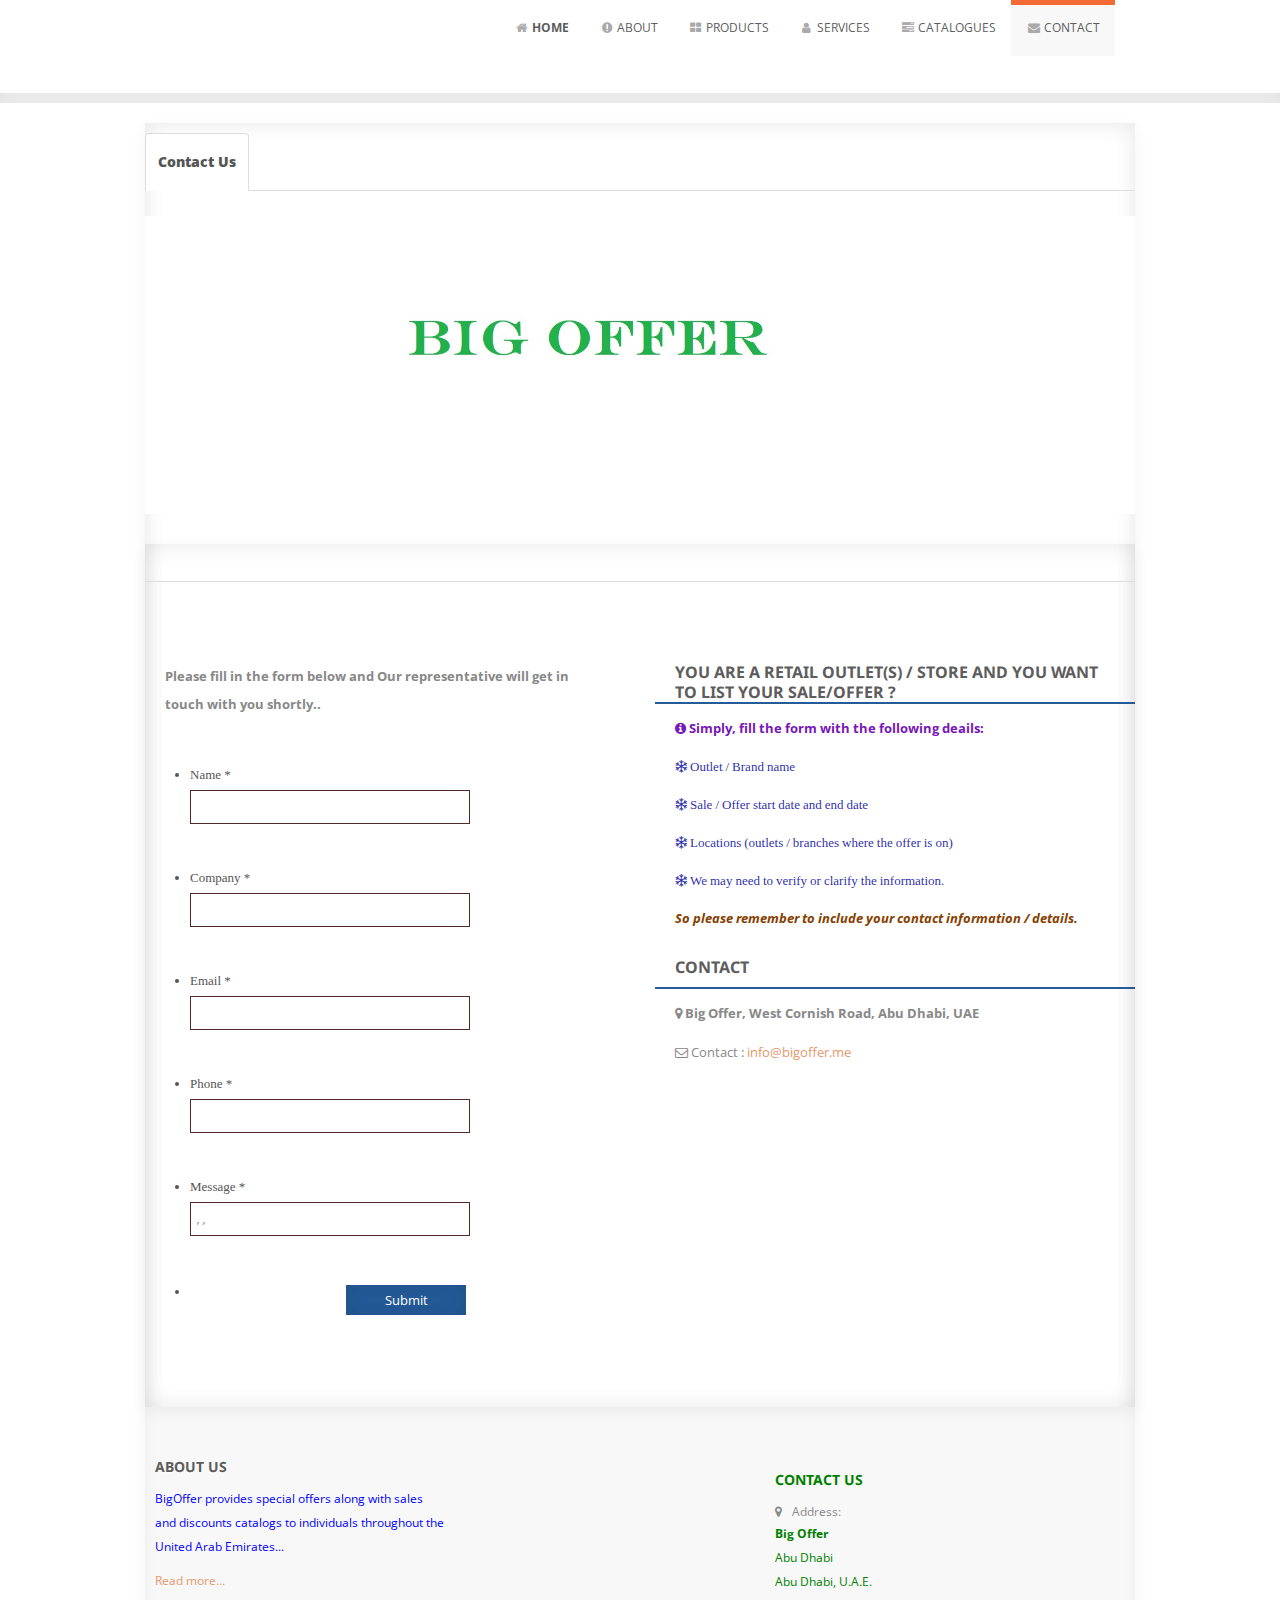
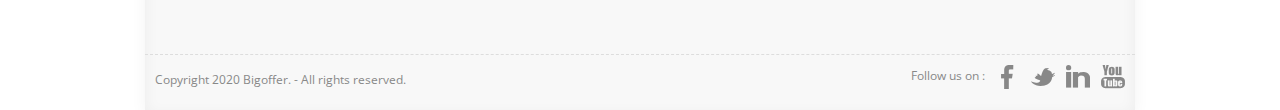
==== commit 4537fccd: "color added" ====
--- a/contact.html
+++ b/contact.html
@@ -325,14 +325,14 @@
               </div>
               <div class="contact-address span5 ropes6">
                 <h4 class="border">You are a retail Outlet(s) / Store and you want to list your sale/offer ?</h4>
-                <h5><p><i class="fa fa-info-circle"></i> Simply, fill the form with the following deails:</p></h5>
-                <h5> <p><i class="fa fa-snowflake-o" aria-hidden="true"> Outlet/Brand name</i></p></h5>
-                <h5> <p><i class="fa fa-snowflake-o" aria-hidden="true"> Sale/Offer start date and end date</i></p></h5>
-                <h5> <p><i class="fa fa-snowflake-o" aria-hidden="true"> Locations (outlets/branches where the offer is on)</i></p></h5>
-                <h5> <p><i class="fa fa-snowflake-o" aria-hidden="true"> We may need to verify or clarify the information.</i></p></h5>
-                <h5> <p><i> So please remember to include your contact information/details.</i></p></h5>
+                <h5><p style="color:rgb(119, 23, 184)"><i class="fa fa-info-circle"></i> Simply, fill the form with the following deails:</p></h5>
+                <h5> <p style="color:rgba(32, 34, 167, 0.945)"><i class="fa fa-snowflake-o" aria-hidden="true"> Outlet / Brand name</i></p></h5>
+                <h5> <p style="color:rgb(32, 34, 167, 0.945)"><i class="fa fa-snowflake-o" aria-hidden="true"> Sale / Offer start date and end date</i></p></h5>
+                <h5> <p style="color:rgb(32, 34, 167, 0.945)"><i class="fa fa-snowflake-o" aria-hidden="true"> Locations (outlets / branches where the offer is on)</i></p></h5>
+                <h5> <p style="color:rgb(32, 34, 167, 0.945)"><i class="fa fa-snowflake-o" aria-hidden="true"> We may need to verify or clarify the information.</i></p></h5>
+                <h5> <p style="color:rgb(133, 64, 0)"><i> So please remember to include your contact information / details.</i></p></h5>
                   <h4 class="border">Contact</b></i></p></h4>
-                  <h5><p><i class="icon-map-marker"></i> West Cornish Road, Abu Dhabi, UAE</p></h5>
+                  <h5><p><i class="icon-map-marker"></i> Big Offer, West Cornish Road, Abu Dhabi, UAE</p></h5>
                   <p><i class="icon-envelope"></i> Contact : <a href="MAILTO:info@bigoffer.me" target="_blank">info@bigoffer.me</a>  </p>
                 
             
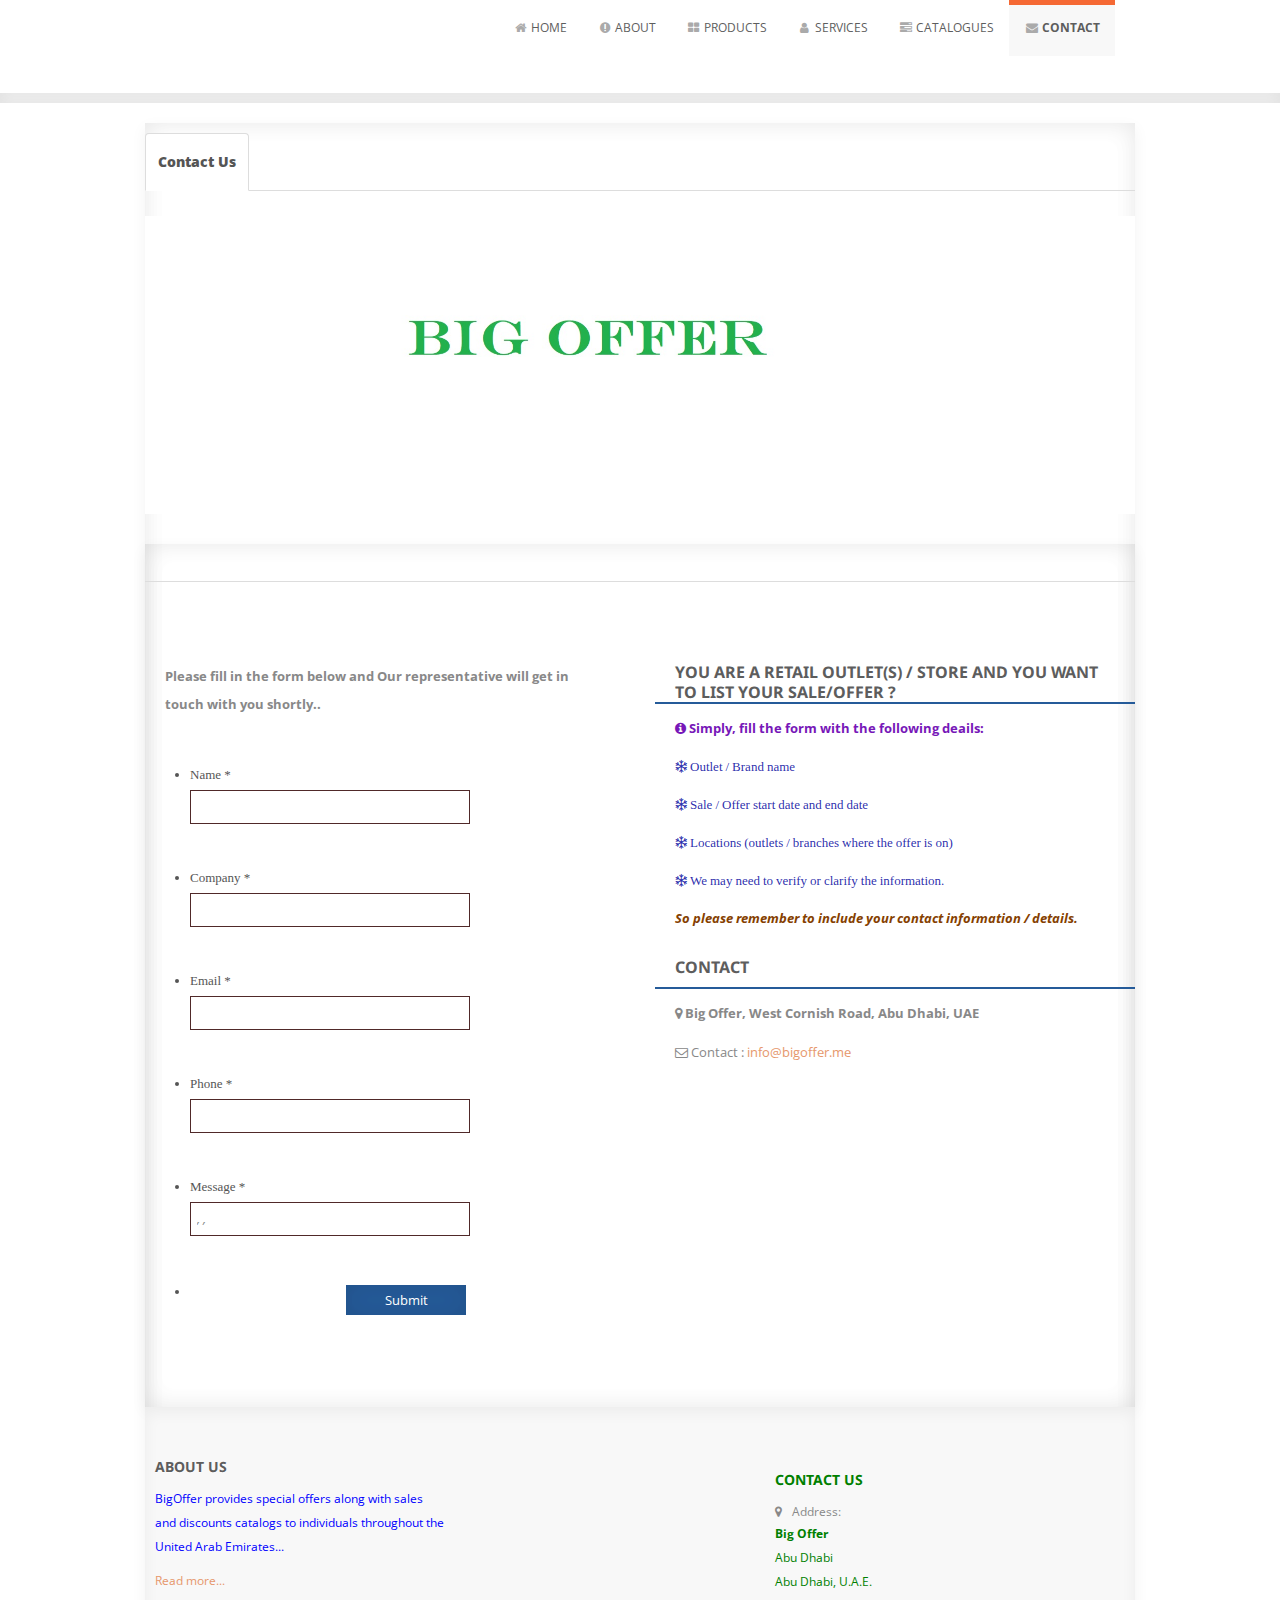
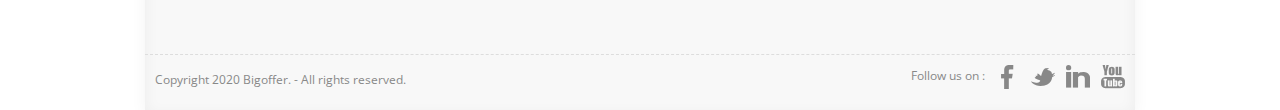
==== commit 0c4b4510: "highlight contact" ====
--- a/contact.html
+++ b/contact.html
@@ -98,7 +98,7 @@
 								<ul class="nav pull-right menu">
                                     <li 
 																				>
-                                        <a href="index.html" target="_self" title="Home"><i class="icon-home"></i><b> Home</b></a>
+                                        <a href="index.html" target="_self" title="Home"><i class="icon-home"></i> Home</a>
 										
                                     </li>
                                     <li
@@ -125,7 +125,7 @@
                                     class="current-page"										>
 																														
 										
-                                        <a href="contact.html"><i class="icon-envelope-alt"></i> Contact</a>
+                                        <a href="contact.html"><i class="icon-envelope-alt"></i> <b>Contact</b></a>
                                     </li>
                                 </ul>
 								
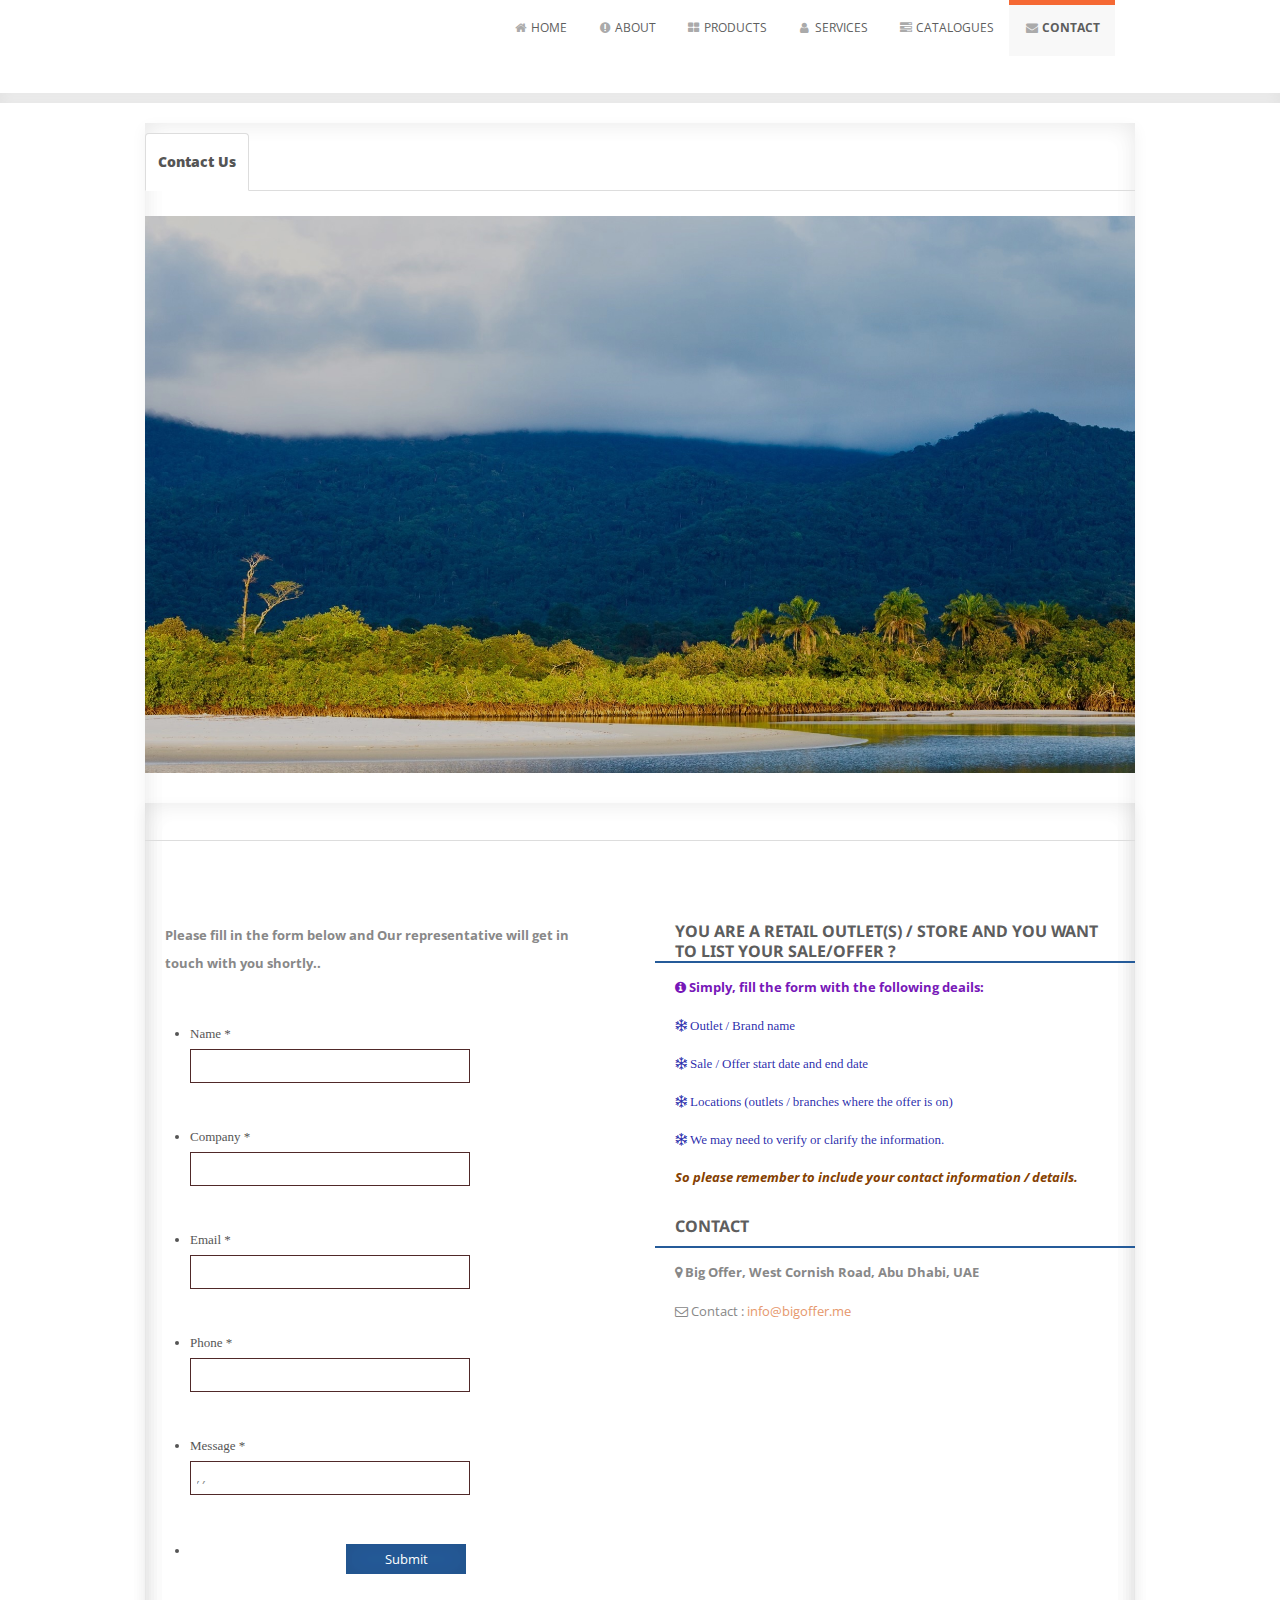
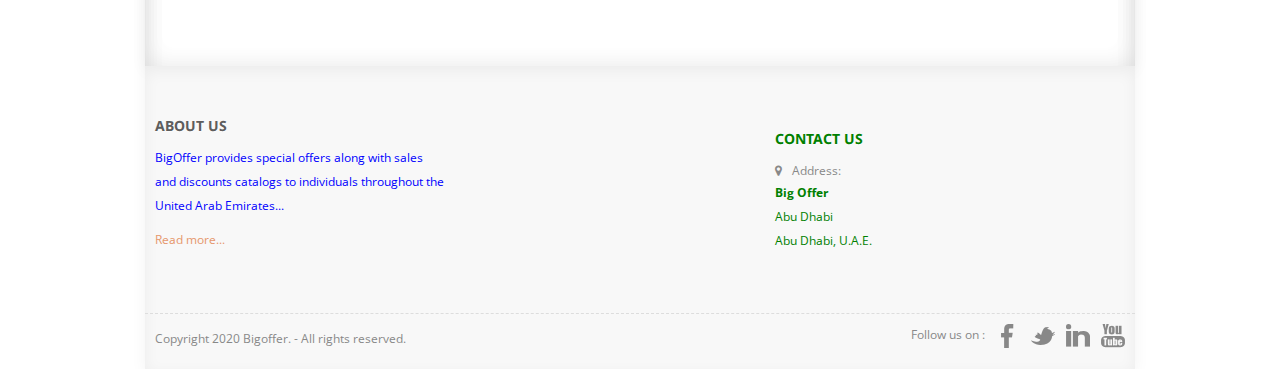
==== commit 216fbc58: "contact added" ====
--- a/contact.html
+++ b/contact.html
@@ -4,6 +4,7 @@
 <head>
 
 <!-- Global site tag (gtag.js) - Google Analytics -->
+<script src="https://ajax.googleapis.com/ajax/libs/jquery/3.5.1/jquery.min.js"></script>
 <script async src="https://www.googletagmanager.com/gtag/js?id=UA-49159794-1"></script>
 <script>
   window.dataLayer = window.dataLayer || [];
@@ -159,7 +160,7 @@
             </ul>
             <!-- Dynamic content-->
                   <h4></h4>
-                  <center><img src="./bigoffer/php/images/bo-slider/bo-slider2.jpg" data-thumb="" alt="" title=""/></center>
+                  <center><img src="./bigoffer/php/images/bo-slider/windows.jpg" data-thumb="" alt="" title=""/></center>
                     </div>
               </div>
             
@@ -226,7 +227,7 @@
             
             
             <form id="submit-form" action="">
-            <input type="hidden" name="formID" value="10092020" />
+            <input type="hidden" name="formID" value="28092020" />
             <div class="form-all">
             <ul class="form-section">
             <li class="form-line" data-type="control_textbox" id="id_3">
@@ -304,7 +305,7 @@
               $("#submit-form").submit((e)=>{
               e.preventDefault()
               $.ajax({
-              url:"====",
+              url:"https://script.google.com/macros/s/AKfycbzQEjojiG-i_1Cl6tZsNNyCAi8oBJ_8uE9bsDU6/exec",
               data:$("#submit-form").serialize(),
               method:"post",
               success:function (response){
--- a/bigoffer/php/assets/css/style.css
+++ b/bigoffer/php/assets/css/style.css
@@ -1244,3 +1244,25 @@
 }
 
 
+
+
+//medium+ screen sizes
+@media (min-width:992px) {
+    .desktop-only {
+        display:block !important;
+    }
+}
+
+//small screen sizes
+@media (max-width: 991px) {
+    .mobile-only {
+        display:block !important;
+    }
+
+    .desktop-only {
+        display:none !important;
+    }
+}
+
+
+
